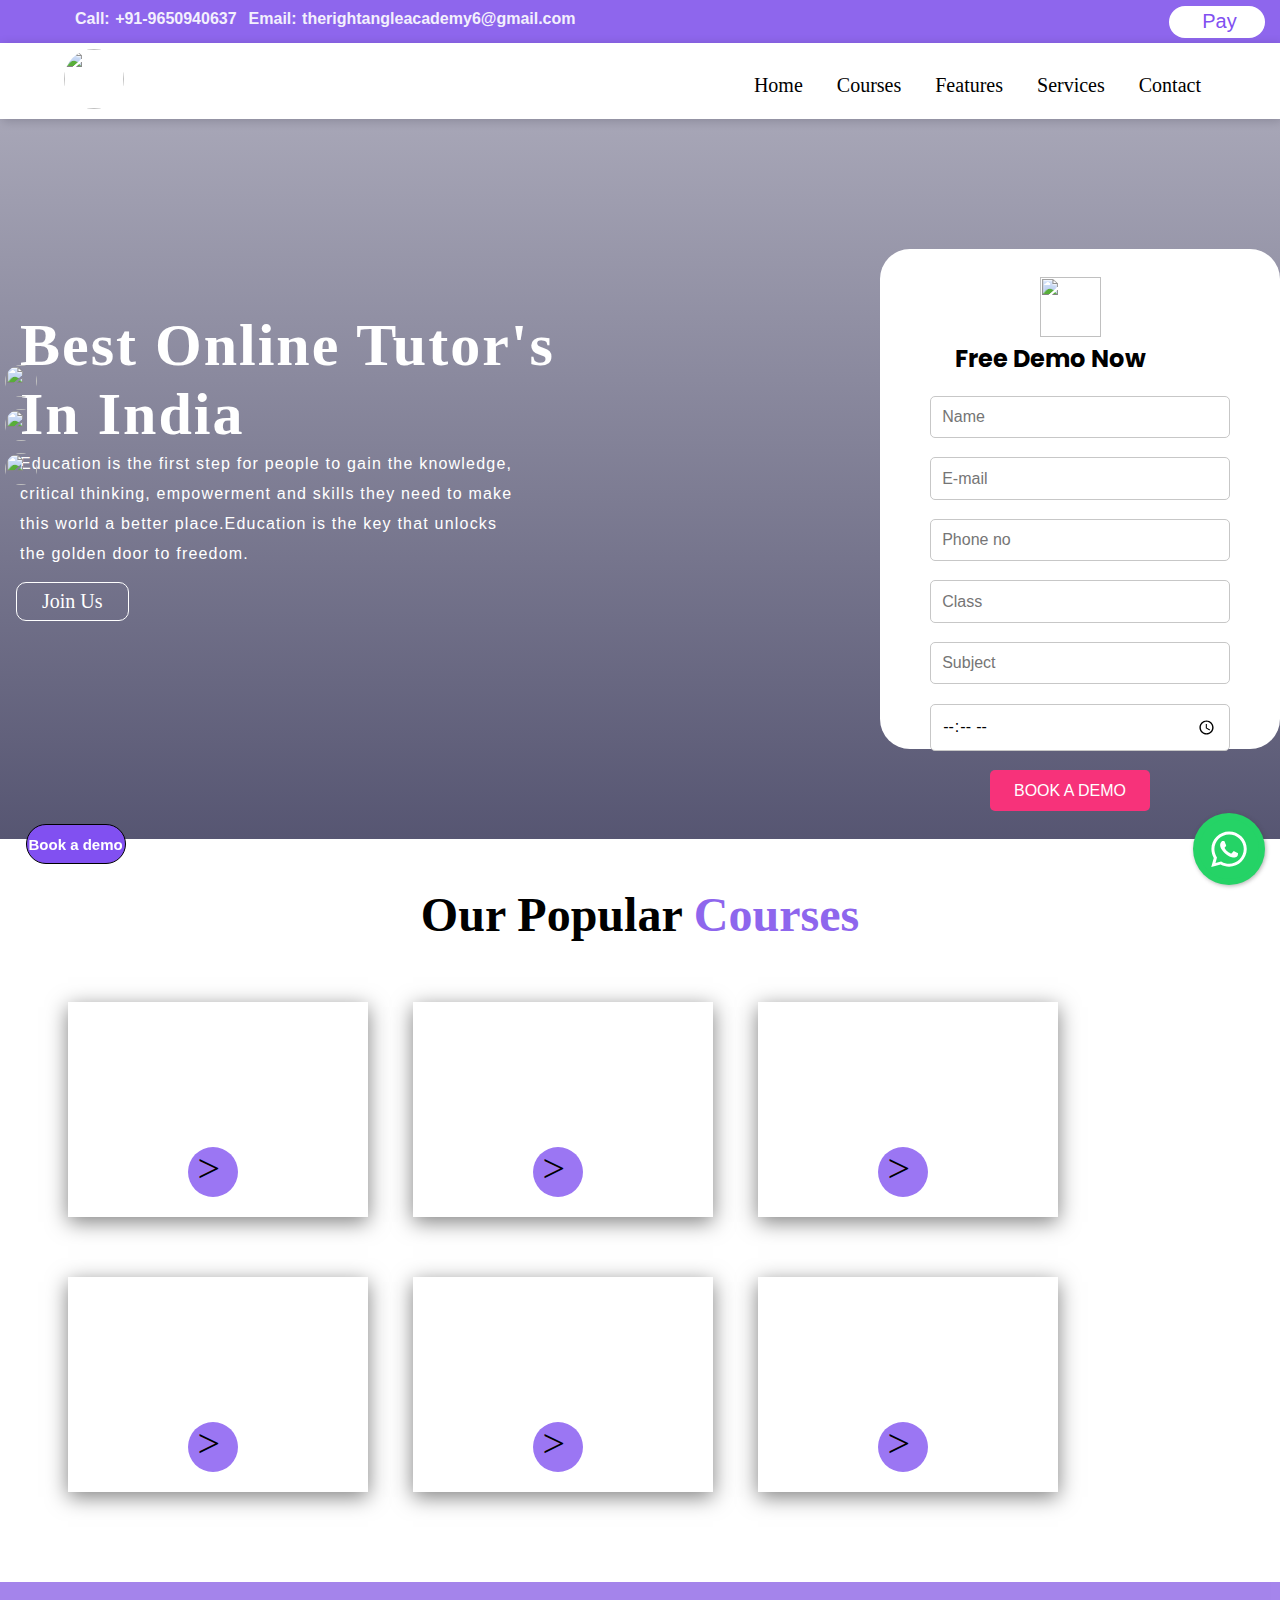
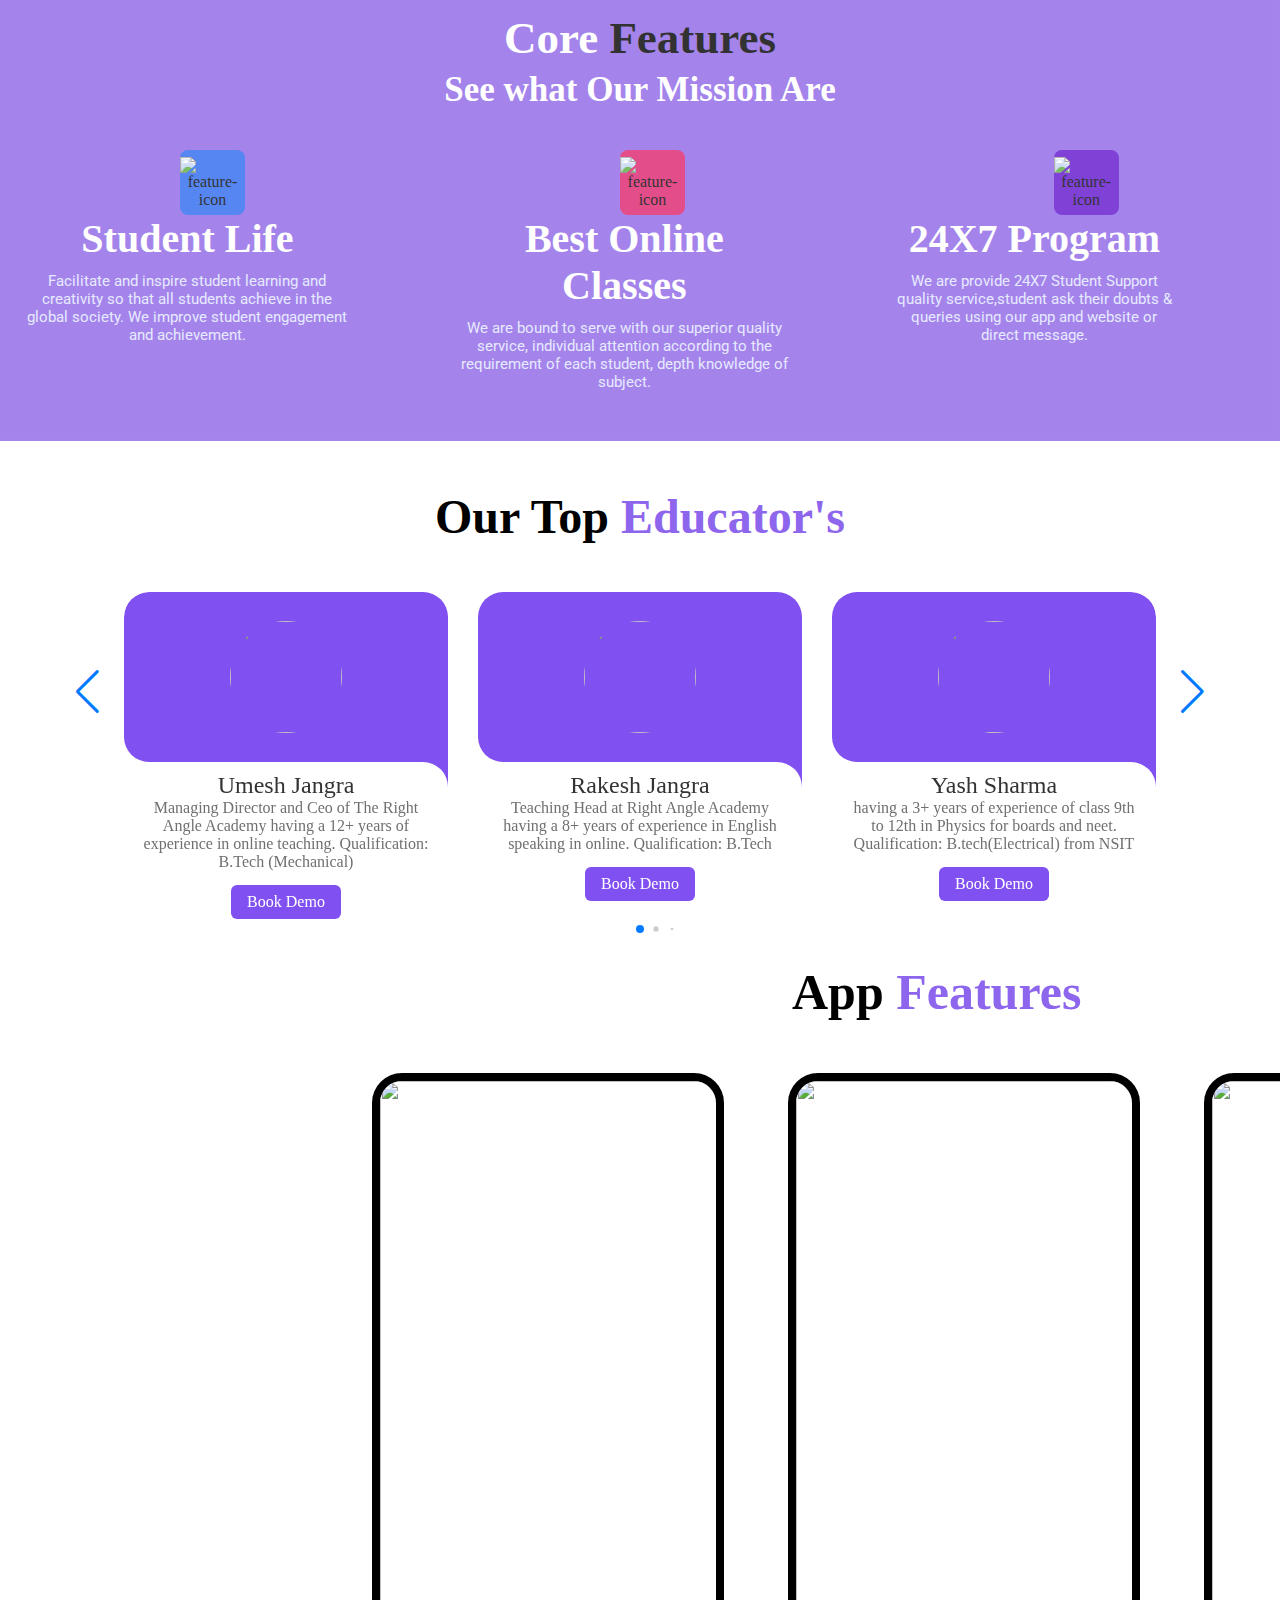
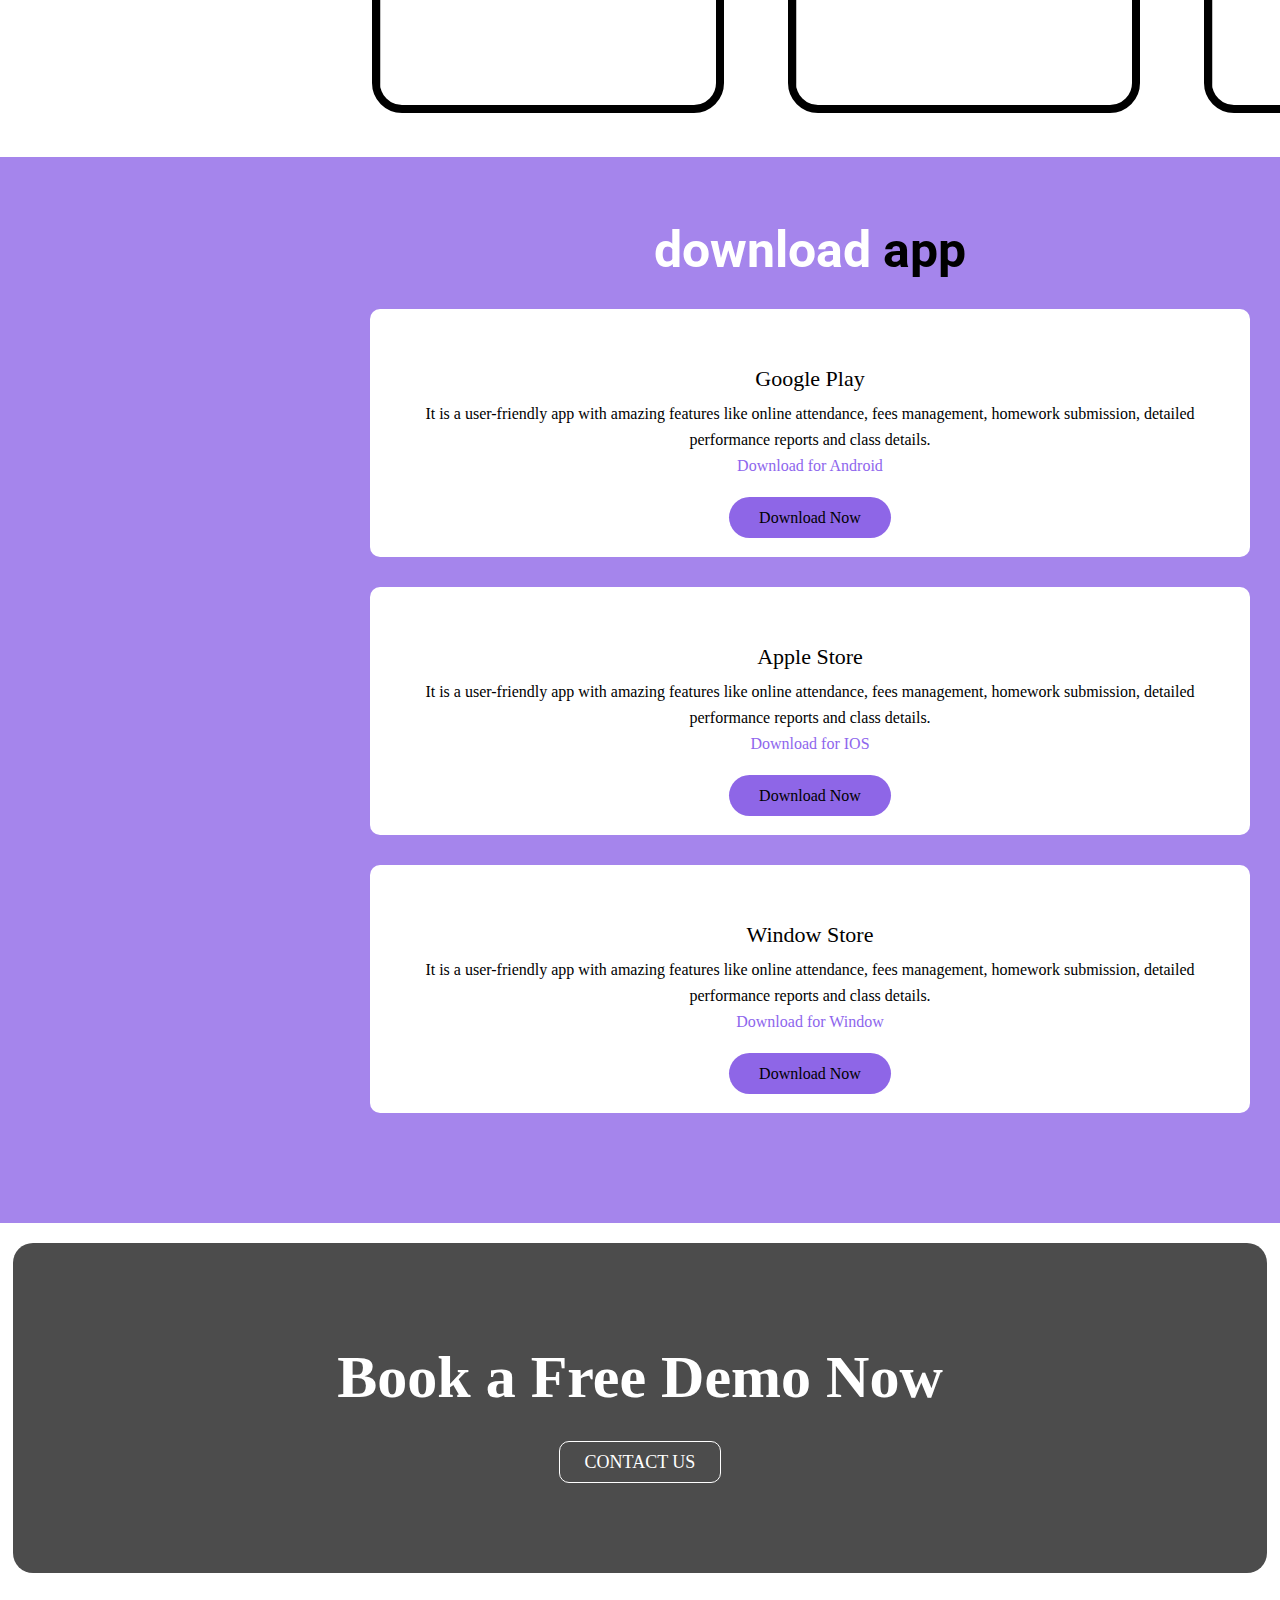
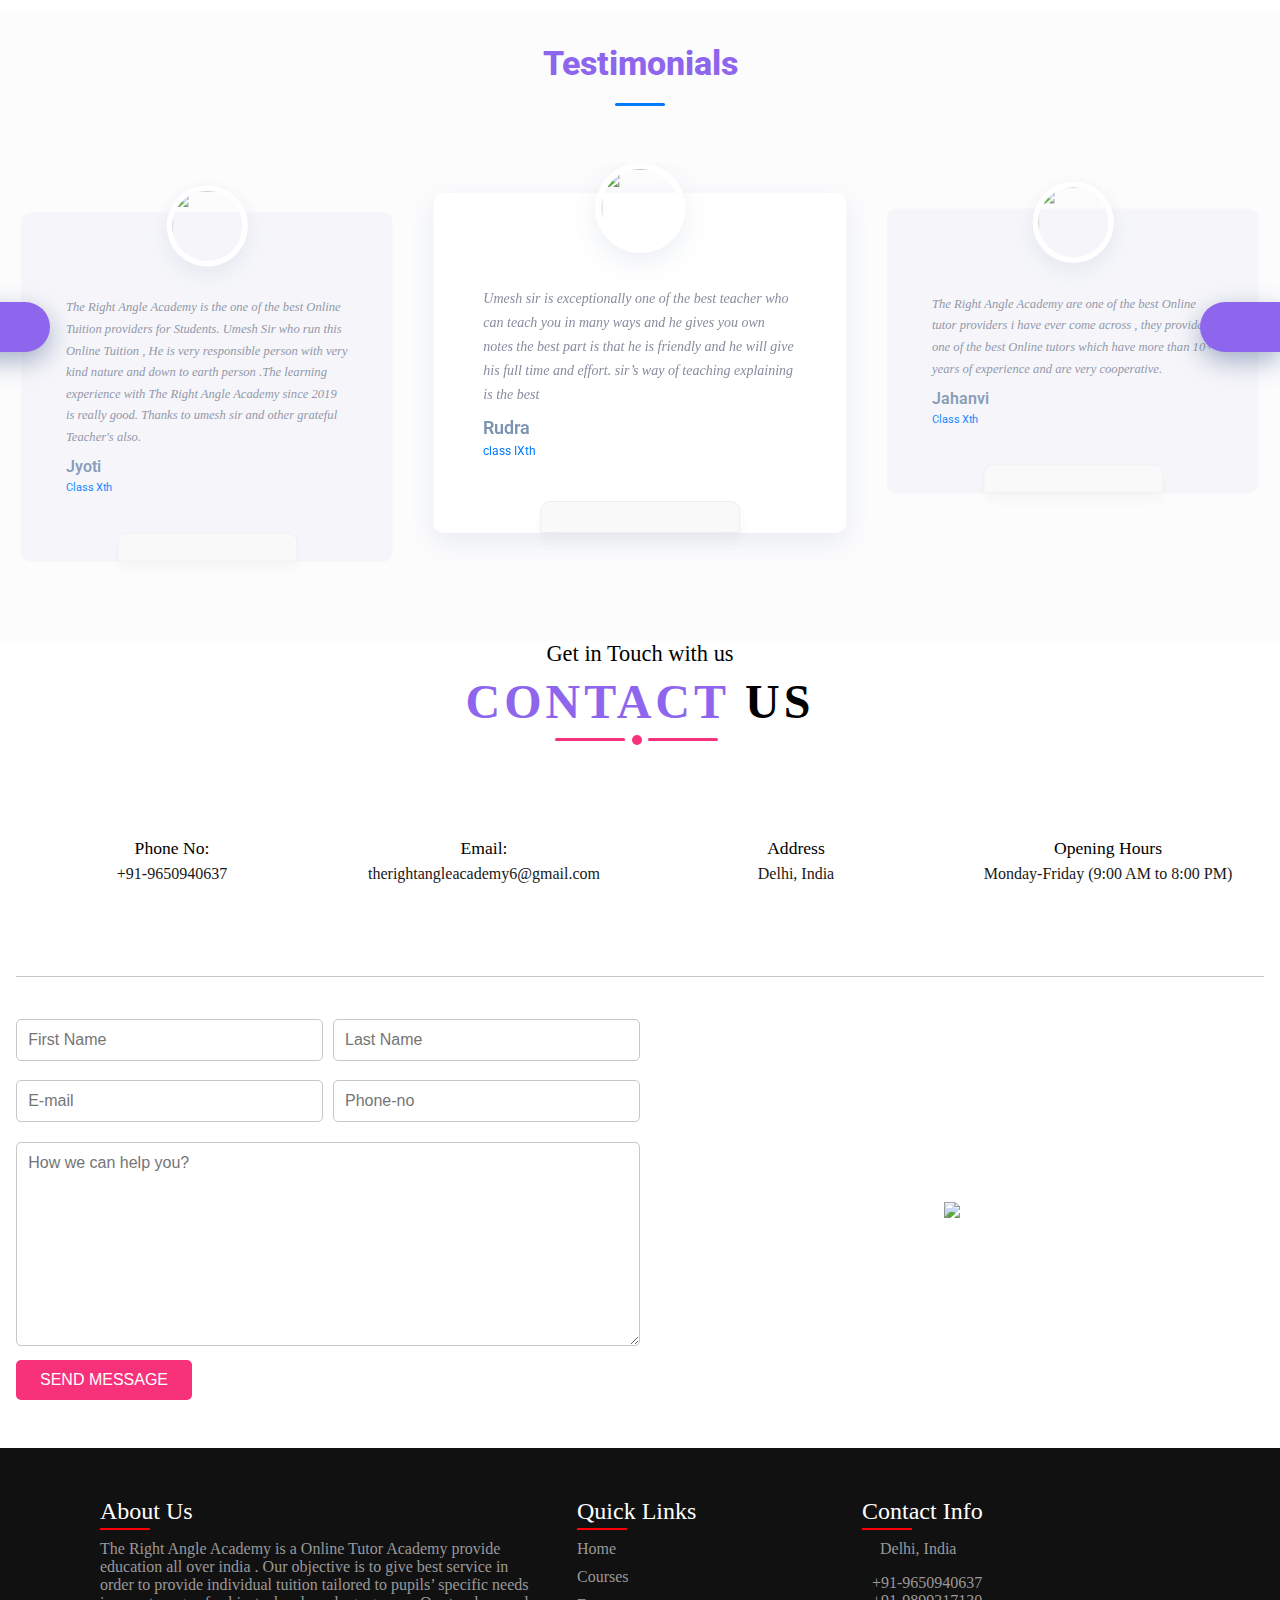
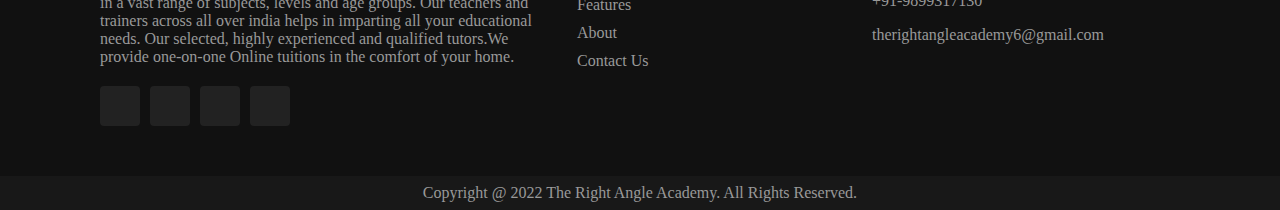
==== index.html @ 3ab94b85 "Add files via upload" ====
<!DOCTYPE html>
<html lang="en">

<head>
    <meta charset="UTF-8">
    <meta http-equiv="X-UA-Compatible" content="IE=edge">
    <meta name="viewport" content="width=device-width, initial-scale=1.0">
    <title>The Right Angle Coaching</title>
    <link rel="stylesheet" href="style.css">
    <link rel="stylesheet" href="https://cdnjs.cloudflare.com/ajax/libs/font-awesome/6.1.1/css/all.min.css"
        integrity="sha512-KfkfwYDsLkIlwQp6LFnl8zNdLGxu9YAA1QvwINks4PhcElQSvqcyVLLD9aMhXd13uQjoXtEKNosOWaZqXgel0g=="
        crossorigin="anonymous" referrerpolicy="no-referrer" />
    <!-- CSS only -->
    <link href="https://cdn.jsdelivr.net/npm/bootstrap@5.2.0-beta1/dist/css/bootstrap.min.css" rel="stylesheet"
        integrity="sha384-0evHe/X+R7YkIZDRvuzKMRqM+OrBnVFBL6DOitfPri4tjfHxaWutUpFmBp4vmVor" crossorigin="anonymous">

    <link rel="stylesheet" href="https://cdnjs.cloudflare.com/ajax/libs/Swiper/8.1.5/swiper-bundle.min.js">

    <!-- Link Swiper's CSS -->
    <link rel="stylesheet" href="swiper-bundle.min.css" />
    <link rel="stylesheet" href="floating-wpp.min.css">

    <link rel="icon" type="image/x-icon" href="/Images/logo-1.jpg">


</head>
<!-- oncontextmenu="return false;" -->

<body>

    <!-------------------- header-top starts ------------->

    <div class="header-top" id="top-header">
        <div class="inner">
            <div class="top-left">
                <div class="text">
                    Call:
                    <a href=""> +91-9650940637</a>
                </div>
                <div class="text">
                    Email:
                    <a href="">therightangleacademy6@gmail.com</a>
                </div>
            </div>
            <button class="pay-button"><a href="https://rzp.io/l/8AQJ0Sus"><i
                        class="fa-brands fa-cc-amazon-pay"></i>Pay</a></button>
        </div>
    </div>


    <!-- toggle theme -->
    <!-- <div class="toggle-theme">
        <i class="fas fa-moon"></i>
    </div> -->

    <!----------------- top-navbar ends ------------------>

    <!-- ------------------ navbar start --------------------->

    <section class="header sticky-lg-top">
        <nav id="header-navbar">
            <a href="index.html"><img src="./Images/logo-1.jpg" alt=""></a>
            <div class="nav-links" id="Navlinks">
                <i class="fa fa-times" onclick="hideMenu()"></i>
                <ul id="navbar-menu fixed-top">
                    <li><a href="#top-header">Home</a></li>
                    <li><a href="#courses">Courses</a></li>
                    <li><a href="#features">Features</a></li>
                    <li><a href="#app-screenshots">Services</a></li>
                    <li><a href="#contactus">Contact</a></li>
                </ul>
            </div>
            <i class="fa fa-bars" onclick="showMenu()"></i>
        </nav>
    </section>



    <!-- ------------------ navbar end --------------------->


    <!------------------------- home page starts -------------------- -->
    <div class="home-page">
        <div class="welcome-text">
            <div class="welcome-text-left">
                <h1>best <span>Online Tutor's</span> <br> in india</h1>
                <p class="para">Education is the first step for people to gain the knowledge, critical thinking,
                    empowerment and skills they need to make this world a better place.Education is the key that unlocks
                    the golden door to freedom.</p>
                <div class="home-btn">
                    <a class="blue" href="https://rzp.io/l/8AQJ0Sus">Join us</a>
                </div>
            </div>
            <div class="welcome-text-right">
                <form class="form" action="https://formspree.io/f/myyooeej" method="post">
                    <img src="./Images/aj.png" alt="" height="60px" width="61px">
                    <h2 style="color: black">Free Demo Now</h2>
                    <input type="text" name="name" class="form-control" placeholder="Name" required>
                    <input type="email" name="email" class="form-control" placeholder="E-mail" required>
                    <input type="text" name="phone no" class="form-control" placeholder="Phone no" required>
                    <input type="class" name="class" class="form-control" placeholder="Class" required>
                    <input type="text" name="subject" class="form-control" placeholder="Subject" required>
                    <input type="time" name="timing" class="form-control" placeholder="Preferred Timing" required>
                    <input type="submit" name="message" class="send-btn" value="Book a Demo">
                </form>
            </div>
        </div>

    </div>
    <!------------------------- home page end -------------------- -->

    <!--------------------------- Courses section ---------------->

    <div id="courses">
        <h1>Our Popular <span style="color:rgb(142, 102, 237)"> Courses</span></h1>
        <div class="container">
            <div class="courses-card">
                <div class="imgBx">
                    <img src="./Images/course1.jpg" alt="">
                </div>
                <div class="content">
                    <h4>Pre-Nursery to 8th All Subjects</h4>
                    <p>Math, Science, English, Social Studies, Hindi, Computer etc.</p>
                </div>
                <div class="container-btn">
                    <h3 id="button-1" >></h3>
                </div>
            </div>
            <div class="courses-card .col-xs">
                <div class="imgBx">
                    <img src="./Images/course2.jpg" alt="">
                </div>
                <div class="content">
                    <h4>9th to 10th All Subjects (CBSE and ICSE Board)</h4>
                    <p>Math, Science, English, Social Studies, Hindi, Computer etc.</p>
                </div>
                <div class="container-btn">
                    <h3 id="button-2">></h3>
                </div>
            </div>
            <div class="courses-card">
                <div class="imgBx">
                    <img src="./Images/course3.jpg" alt="">
                </div>
                <div class="content">
                    <h4>class 11th to 12th</h4>
                    <p>Physics, Chemistry, Maths, Biology, Accounts, Economics, Computers, Political Science, etc.</p>
                </div>
                <div class="container-btn" id="">
                    <h3 id="button-3" >></h3>
                </div>
            </div>
            <div class="courses-card">
                <div class="imgBx">
                    <img src="./Images/course4.jpg" alt="">
                </div>
                <div class="content">
                    <h4>Coding & Web-Development</h4>
                    <p>Beginner Courses ,Advance Courses For kids age group +5 For Teenagers age group 13 to 18.</p>
                </div>
                <div class="container-btn">
                    <h3 id="button-4">></h3>
                </div>
            </div>
            <div class="courses-card">
                <div class="imgBx">
                    <img src="./Images/course5.jpg" alt="">
                </div>
                <div class="content">
                    <h4>Competitive Exams</h4>
                    <p>Maths& Reasoning, Quantitative Techniques, English, Hindi, General Knowledge, etc.</p>
                </div>
                <div class="container-btn">
                    <h3 id="button-5">></h3>
                </div>
            </div>
            <div class="courses-card">
                <div class="imgBx">
                    <img src="./Images/course6.jpg" alt="">
                </div>
                <div class="content">
                    <h4>B.S.C., B.Tech & Medical</h4>
                    <p>Physics, Chemistry,(Organic/Inorganic), Maths, Biology, Electronics, etc.</p>
                </div>
                <div class="container-btn">
                    <h3 id="button-6">></h3>
                </div>
            </div>
        </div>
    </div>
    <!--------------------------- Courses end ---------------->

    <!-- =========================================
        our Feature section start
        ======================================= -->
    <section class="features" id="features">
        <div class="features-left">
            <p class="section-subtitle">
                Core <span style="color:black">Features</span>
            </p>
            <h2 class="section-title">See what Our Mission Are</h2>
            <ul>
                <li class="features-item">
                    <div class="item-icon-box blue">
                        <img src="./Images/feature-icon-1.png" alt="feature-icon">
                    </div>
                    <div class="wrapper">
                        <h3 class="item-title">Student Life</h3>
                        <p class="item-text">
                            Facilitate and inspire student learning and creativity so that all students achieve in the
                            global society. We improve student engagement and achievement.
                        </p>
                    </div>
                </li>
                <li class="features-item">
                    <div class="item-icon-box pink">
                        <img src="./Images/feature-icon-2.png" alt="feature-icon">
                    </div>
                    <div class="wrapper">
                        <h3 class="item-title">Best Online Classes</h3>
                        <p class="item-text">
                            We are bound to serve with our superior quality service, individual attention according to
                            the requirement of each student, depth knowledge of subject.
                        </p>
                    </div>
                </li>
                <li class="features-item">
                    <div class="item-icon-box purple">
                        <img src="./Images/feature-icon-3.png" alt="feature-icon">
                    </div>
                    <div class="wrapper">
                        <h3 class="item-title">24X7 Program</h3>
                        <p class="item-text">
                            We are provide 24X7 Student Support quality service,student ask their doubts & queries using
                            our app and website or direct message.
                        </p>
                    </div>
                </li>
            </ul>
        </div>


    </section>


    <!-- =========================================
        our Feature section end
        ======================================= -->

    <!------------------------------ teachers section starts  ----------------------->
    <div class="slide-container swiper">
        <h1 class="teacher-heading">Our Top <span style="color:rgb(142, 102, 237)">Educator's</span> </h1>
        <div class="slider-content">
            <div class="card-wrapper swiper-wrapper">
                <div class="card swiper-slide">
                    <div class="image-content">
                        <span class="overlay"></span>

                        <div class="card-image">
                            <img src="./Images/umeshsir.jpg" alt="" class="card-img">
                        </div>
                    </div>
                    <div class="card-content">
                        <h2 class="name">Umesh Jangra</h2>
                        <p class="description">Managing Director and Ceo of The Right Angle Academy having a 12+ years
                            of experience in online teaching. Qualification: B.Tech (Mechanical)</p>
                        <a class="button" href="./contactform/mail.html">Book Demo</a>
                    </div>
                </div>

                <div class="card swiper-slide">
                    <div class="image-content">
                        <span class="overlay"></span>

                        <div class="card-image">
                            <img src="./Images/rajesh.jpg" alt="" class="card-img">
                        </div>
                    </div>
                    <div class="card-content">
                        <h2 class="name">Rakesh Jangra</h2>
                        <p class="description">Teaching Head at Right Angle Academy having a 8+ years of experience in
                            English speaking in online. Qualification: B.Tech</p>

                        <a class="button" href="./contactform/mail.html">Book Demo</a>
                    </div>
                </div>
                <div class="card swiper-slide">
                    <div class="image-content">
                        <span class="overlay"></span>

                        <div class="card-image">
                            <img src="./Images/pp.jpg" alt="" class="card-img">
                        </div>
                    </div>
                    <div class="card-content">
                        <h2 class="name">Yash Sharma</h2>
                        <p class="description">having a 3+ years of experience of class 9th to 12th in Physics for
                            boards and neet. <br> Qualification: B.tech(Electrical) from NSIT</p>

                        <a class="button" href="./contactform/mail.html">Book Demo</a>
                    </div>
                </div>
                <div class="card swiper-slide">
                    <div class="image-content">
                        <span class="overlay"></span>

                        <div class="card-image">
                            <img src="./Images/Neha.jpg" alt="" class="card-img">
                        </div>
                    </div>
                    <div class="card-content">
                        <h2 class="name">Neha Mam</h2>
                        <p class="description">having a 5+ years of experience of Computer science,science & physics of
                            class 9th to 12th.Qualification:</p>

                        <a class="button" href="./contactform/mail.html">Book Demo</a>
                    </div>
                </div>
                <div class="card swiper-slide">
                    <div class="image-content">
                        <span class="overlay"></span>

                        <div class="card-image">
                            <img src="./Images/ekta.jpg" alt="" class="card-img">
                        </div>
                    </div>
                    <div class="card-content">
                        <h2 class="name">Ekta Mam</h2>
                        <p class="description">having a 7+ years of experience of English,legal studies & science for
                            all classes.
                            <br> Qualification:
                        </p>

                        <a class="button" href="./contactform/mail.html">Book Demo</a>
                    </div>
                </div>
                <div class="card swiper-slide">
                    <div class="image-content">
                        <span class="overlay"></span>

                        <div class="card-image">
                            <img src="./Images/chemistryexpert.jpg" alt="" class="card-img">
                        </div>
                    </div>
                    <div class="card-content">
                        <h2 class="name">Tarik Sir</h2>
                        <p class="description">Chemistry Department Head having a 11+ experience in chemistry(neet) for
                            class 9th to 12th . Qualification : M.Sc Chemistry</p>

                        <a class="button" href="./contactform/mail.html">Book Demo</a>
                    </div>
                </div>
                <div class="card swiper-slide">
                    <div class="image-content">
                        <span class="overlay"></span>

                        <div class="card-image">
                            <img src="./Images/lokesh1.jpg" alt="" class="card-img">
                        </div>
                    </div>
                    <div class="card-content">
                        <h2 class="name">Lokesh Panwar</h2>
                        <p class="description">Having a 2+ years of experience of class 9th to 12th
                            chemistry.Qualification: B.tech(Electrical)</p>

                        <a class="button" href="./contactform/mail.html">Book Demo</a>
                    </div>
                </div>
            </div>
            <div class="swiper-button-next swiper-navBtn"></div>
            <div class="swiper-button-prev swiper-navBtn"></div>
            <div class="swiper-pagination"></div>

        </div>
    </div>




    <!------------------------------ sticky social icons ----------------------->
    <!--Side Buttons Start-->
    <div class="sticky-left-container">
        <ul class="sticky-left">
            <li>
                <a href="tel:9650940637">
                    <img width="32" height="32" title="" alt=""
                        src="https://drive.google.com/uc?id=1yz1jMRdqLQWBx10eFLSWTMGWmKrL9sM6" />
                    <p style="color: #fff;">+91-9650940637</p>
                </a>
            </li>
            <li>
                <a href="https://wa.me/message/26PIB3SUZGLAE1">
                    <img width="32" height="32" title="" alt=""
                        src="https://drive.google.com/uc?id=1ha6UAQlGBFXnExIXUMgs2l1QwUNgE09K" />
                    <p style="color: #fff;">Whatsapp</p>
                </a>
            </li>
            <li>
                <a href="mailto: therightangleacademy6@gmail.com">
                    <img width="32" height="32" title="" alt=""
                        src="https://drive.google.com/uc?id=1Jthmdc-CZpBoymeHEW06x9OTj8_lW7gM" />
                    <p style="color: #fff;">Email</p>
                </a>
            </li>
        </ul>
    </div>
    <!-----------------------------sticky Buttons End --------------------->

    <!-- --------------------- screenshots section start --------- -->
    <div class="app-screenshots section-padding" id="app-screenshots">
        <div class="container">
            <div class="row">
                <div class="col-lg-8">
                    <div class="section-title">
                        <h2>app <span>features</span></h2>
                    </div>
                </div>
            </div>
            <div class="row">
                <div class="owl-carousel screenshots-carousel">
                    <div class="screenshots-item">
                        <img src="./Images/screen1.jpg" alt="">
                    </div>
                    <div class="screenshots-item">
                        <img src="./Images/screen2.jpg" alt="">
                    </div>
                    <div class="screenshots-item">
                        <img src="./Images/screen3.jpg" alt="">
                    </div>
                </div>
            </div>
        </div>
    </div>


    <!------------------ download section start ---------------->
    <section class="app-download section-padding">
        <div class="container">
            <div class="row justify-content-center">
                <div class="col-lg-9">
                    <div class="section-title">
                        <h2>download <span>app</span></h2>
                    </div>
                </div>
            </div>
            <div class="row">
                <div class="col-lg-4 col-md-6">
                    <div class="app-download-item">
                        <i class="fa-brands fa-google-play"></i>
                        <h3>Google Play</h3>
                        <p> It is a user-friendly app with amazing
                            features like online attendance, fees management, homework submission, detailed performance
                            reports and
                            class details. <br>
                            <span style="color: rgb(142, 102, 237);">Download for Android </span>
                        </p>
                        <a href="https://play.google.com/store/apps/details?id=co.bolton.lrikf"
                            class="btn-btn-2">download now</a>
                    </div>
                </div>
                <div class="col-lg-4 col-md-6">
                    <div class="app-download-item">
                        <i class="fa-brands fa-apple"></i>
                        <h3>apple store</h3>
                        <p>It is a user-friendly app with amazing
                            features like online attendance, fees management, homework submission, detailed performance
                            reports and
                            class details. <br>
                            <span style="color: rgb(142, 102, 237)">Download for IOS </span>
                        </p>
                        <a href="#" class="btn-btn-2">download now</a>
                    </div>
                </div>
                <div class="col-lg-4 col-md-6">
                    <div class="app-download-item">
                        <i class="fa-brands fa-windows"></i>
                        <h3>Window store</h3>
                        <p>It is a user-friendly app with amazing
                            features like online attendance, fees management, homework submission, detailed performance
                            reports and
                            class details. <br>
                            <span style="color: rgb(142, 102, 237)">Download for Window </span>
                        </p>
                        <a href="#" class="btn-btn-2">download now</a>
                    </div>
                </div>
            </div>
        </div>
    </section>

    <!----------------------- contact section start--------------------->
    <section class="cta">
        <h1>Book a Free Demo Now</h1>
        <a href="./contactform/mail.html" class="hero-btn">CONTACT US</a>
    </section>
    <!-------------------------- contact section ends-------------- -->
    <!-------------------------- testimonials section start-------------- -->
    <section class="testimonials-section" id="testimonials">
        <div class="container">
            <div class="section-title">
                <h2>Testimonials</h2>
                <span class="section-separator"></span>
            </div>
        </div>
        <div class="testimonials-carousel-wrap">
            <div class="listing-carousel-button listing-carousel-button-next"><i class="fa fa-caret-right"
                    style="color: #fff"></i></div>
            <div class="listing-carousel-button listing-carousel-button-prev"><i class="fa fa-caret-left"
                    style="color: #fff"></i></div>
            <div class="testimonials-carousel">
                <div class="swiper-container swiper mySwipper">
                    <div class="swiper-wrapper">
                        <div class="swiper-slide">
                            <div class="testi-item">
                                <div class="testi-avatar"><img src="./Images/student1.jpg"></div>
                                <div class="testimonials-text-before"><i class="fa fa-quote-right"></i></div>
                                <div class="testimonials-text">
                                    <div class="listing-rating">
                                        <i class="fa fa-star"></i>
                                        <i class="fa fa-star"></i>
                                        <i class="fa fa-star"></i>
                                        <i class="fa fa-star"></i>
                                        <i class="fa fa-star"></i>
                                    </div>
                                    <p>Umesh sir is exceptionally one of the best teacher who can teach you in many ways
                                        and he gives you own notes the best part is that he is friendly and he will give
                                        his full time and effort. sir’s way of teaching explaining is the best</p>
                                    <a href="#" class="text-link"></a>
                                    <div class="testimonials-avatar">
                                        <h3>Rudra</h3>
                                        <h4>class IXth</h4>
                                    </div>
                                </div>
                                <div class="testimonials-text-after"><i class="fa fa-quote-left"></i></div>
                            </div>
                        </div>

                        <!--second--->
                        <div class="swiper-slide">
                            <div class="testi-item">
                                <div class="testi-avatar"><img src="./Images/student2.jpg"></div>
                                <div class="testimonials-text-before"><i class="fa fa-quote-right"></i></div>
                                <div class="testimonials-text">
                                    <div class="listing-rating">
                                        <i class="fa fa-star"></i>
                                        <i class="fa fa-star"></i>
                                        <i class="fa fa-star"></i>
                                        <i class="fa fa-star"></i>
                                        <i class="fas fa-star-half-stroke"></i>
                                    </div>
                                    <p>The Right Angle Academy are one of the best Online tutor providers i have ever
                                        come across , they provide one of the best Online tutors which have more than
                                        10+ years of experience and are very cooperative.</p>
                                    <a href="#" class="text-link"></a>
                                    <div class="testimonials-avatar">
                                        <h3>Jahanvi</h3>
                                        <h4>Class Xth</h4>
                                    </div>
                                </div>
                                <div class="testimonials-text-after"><i class="fa fa-quote-left"></i></div>
                            </div>
                        </div>
                        <!-- third-->

                        <div class="swiper-slide">
                            <div class="testi-item">
                                <div class="testi-avatar"><img src="./Images/student3.jpeg"></div>
                                <div class="testimonials-text-before"><i class="fa fa-quote-right"></i></div>
                                <div class="testimonials-text">
                                    <div class="listing-rating">
                                        <i class="fa fa-star"></i>
                                        <i class="fa fa-star"></i>
                                        <i class="fa fa-star"></i>
                                        <i class="fa fa-star"></i>
                                        <i class="fa fa-star"></i>
                                    </div>
                                    <p>The experience with the maths educator Umesh sir is amazing .They teach very well
                                        and clear all the concepts of maths deeply and make a maths very interesting to
                                        understand.They help me also clearing all my doubts any time.</p>
                                    <a href="#" class="text-link"></a>
                                    <div class="testimonials-avatar">
                                        <h3>Manan</h3>
                                        <h4>Class XIIth</h4>
                                    </div>
                                </div>
                                <div class="testimonials-text-after"><i class="fa fa-quote-left"></i></div>
                            </div>
                        </div>

                        <!--fourth-->
                        <div class="swiper-slide">
                            <div class="testi-item">
                                <div class="testi-avatar"><img src="./Images/student4.jpeg"></div>
                                <div class="testimonials-text-before"><i class="fa fa-quote-right"></i></div>
                                <div class="testimonials-text">
                                    <div class="listing-rating">
                                        <i class="fa fa-star"></i>
                                        <i class="fa fa-star"></i>
                                        <i class="fa fa-star"></i>
                                        <i class="fa fa-star"></i>
                                        <i class="fas fa-star-full-stroke"></i>
                                    </div>
                                    <p>The Right Angle Academy is the one of the best Online Tuition providers for
                                        Students. Umesh Sir who run this Online Tuition , He is very responsible person
                                        with very kind nature and down to earth person .The learning experience with The
                                        Right Angle Academy since 2019 is really good. Thanks to umesh sir and other
                                        grateful Teacher's also.</p>
                                    <a href="#" class="text-link"></a>
                                    <div class="testimonials-avatar">
                                        <h3>Jyoti</h3>
                                        <h4>Class Xth</h4>
                                    </div>
                                </div>
                                <div class="testimonials-text-after"><i class="fa fa-quote-left"></i></div>
                            </div>
                        </div>
                        <!--testi end -->

                    </div>
                </div>
            </div>

            <!-- <div class="tc-pagination"></div> -->
        </div>
    </section>



    <script src="https://cdnjs.cloudflare.com/ajax/libs/jquery/3.5.1/jquery.min.js"></script>
    <script src="https://cdnjs.cloudflare.com/ajax/libs/Swiper/6.4.8/swiper-bundle.min.js"></script>

    <!-------------------------- testimonials section end-------------- -->
    <!-------------------------- Contact section start---------------->
    <section class="contact-section">
        <div class="contact-bg">
            <h3>Get in Touch with us</h3>
            <h2>Contact <span style="color: black">Us</span> </h2>
            <div class="line">
                <div></div>
                <div></div>
                <div></div>
                <div></div>
            </div>
        </div>
        <div class="contact-body">
            <div class="contact-info">
                <div>
                    <span><i class="fas fa-mobile-alt"></i></span>
                    <span>Phone No:</span>
                    <span class="text">+91-9650940637</span>
                </div>
                <div>
                    <span><i class="fas fa-envelope-open"></i></span>
                    <span>Email:</span>
                    <span class="text">therightangleacademy6@gmail.com</span>
                </div>
                <div>
                    <span><i class="fas fa-map-marker-alt"></i></span>
                    <span>Address</span>
                    <span class="text">Delhi, India</span>
                </div>
                <div>
                    <span><i class="fas fa-clock"></i></span>
                    <span>Opening Hours</span>
                    <span class="text">Monday-Friday (9:00 AM to 8:00 PM)</span>
                </div>
            </div>

            <div class="contact-form" id="contactus">
                <form action="https://formspree.io/f/myyooeej" method="post">
                    <div>
                        <input type="text" name="first name" class="form-control" placeholder="First Name" required>
                        <input type="text" name="last name" class="form-control" placeholder="Last Name" required>
                    </div>
                    <div>
                        <input type="email" name="email" class="form-control" placeholder="E-mail" required>
                        <input type="text" name="phone no" class="form-control" placeholder="Phone-no" required>
                    </div>
                    <textarea cols="30" rows="10" class="form-control" placeholder="How we can help you?"
                        required></textarea>
                    <input type="submit" name="message" class="send-btn" value="send message">
                </form>
                <div class="contact-img">
                    <img src="./Images/contactbg.jpg">
                </div>
            </div>
        </div>
    </section>
    <!-------------------------- Contact section end-------------- -->
    <!-------------------------- Popup menu section start-------------- -->
    <div class="pop-menu">
        <div class="container">
            <div class="popup-img">
                <button class="demo-btn" id="button">Book a demo</button>
            </div>
        </div>
    </div>



    <div class="bg-modal">
        <div class="modal-content">
            <div class="closet">+</div>
            <form action="https://formspree.io/f/myyooeej" method="post">
                <div class="modal-data">
                    <img src="./Images/aj.png" alt="">
                    <input type="text" name="name" class="form-control" placeholder="Name" required>
                    <input type="email" name="email" class="form-control" placeholder="E-mail" required>
                    <input type="text" name="phone no" class="form-control" placeholder="Phone-no" required>
                    <input type="class" name="class" class="form-control" placeholder="Class" required>
                    <input type="text" name="subject" class="form-control" placeholder="Subject" required>
                    <input type="time" name="timing" class="form-control" placeholder="Preferred Timming" required>

                </div>

                <input type="submit" name="message" class="send-btn" value="Book a Demo">
            </form>

        </div>
    </div>
    <!-------------------------- Popup menu section end-------------- -->






    <!-- -------------------------------- footer section start -------------------------- -->
    <div class="section-footer">
        <footer>
            <div class="container">
                <div class="sec aboutus">
                    <h2>About Us</h2>
                    <p>The Right Angle Academy is a Online Tutor Academy provide education all over india . Our
                        objective is to give best service
                        in order to provide individual tuition tailored to pupils’ specific needs in a vast range of
                        subjects, levels and age groups. Our teachers and trainers across all over india helps in
                        imparting all
                        your educational needs. Our selected, highly experienced and qualified tutors.We provide
                        one-on-one Online tuitions in the comfort of your home.</p>
                    <ul class="sci">
                        <li><a href="https://www.facebook.com/profile.php?id=100082059874525"><i
                                    class="fa-brands fa-facebook" aria-hidden="true"></i></a></li>
                        <li><a
                                href="https://twitter.com/TheRightAngleA1/status/1533413208370753536?t=-MzwmViUI5FjHsbdJrtQ4g&s=08"><i
                                    class="fa-brands fa-twitter" aria-hidden="true"></i></a></li>
                        <li><a href="https://www.instagram.com/invites/contact/?i=d9mmnywucgb8&utm_content=og9w6s8"><i
                                    class="fa-brands fa-instagram" aria-hidden="true"></i></a></li>
                        <li><a href="https://t.me/therightangleacademy"><i class="fa-brands fa-telegram"
                                    aria-hidden="true"></i></a></li>
                    </ul>
                </div>
                <div class="quick_links">
                    <h2>Quick Links</h2>
                    <ul>
                        <li><a href="#top-header">Home</a></li>
                        <li><a href="#courses">Courses</a></li>
                        <li><a href="#features">Features</a></li>
                        <li><a href="#testimonials">About</a></li>
                        <li><a href="./contactform/mail.html">Contact Us</a></li>
                    </ul>
                </div>
                <div class="contact">
                    <h2>Contact Info</h2>
                    <ul class="info">
                        <li>
                            <span><i class="fa-solid fa-location-dot"></i></span>
                            <span> &nbsp Delhi, India</span>
                        </li>
                        <li>
                            <span><i class="fa-solid fa-phone"></i></span>
                            <p><a href="tel:9650940637">+91-9650940637</a><br>
                                <a href="tel:9899317130">+91-9899317130</a>
                            </p>
                        </li>
                        <li>
                            <span><i class="fa-solid fa-envelope"></i></span>
                            <p><a href="mailto:therightangleacademy6@gmail.com">therightangleacademy6@gmail.com</a></p>
                        </li>
                    </ul>
                </div>
            </div>
        </footer>
        <div class="copyrighttext">
            <p>Copyright @ 2022 The Right Angle Academy. All Rights Reserved.</p>
        </div>
    </div>
    <div id="myDiv"></div>
    <!-- -------------------------------- footer section end -------------------------- -->




    <!-- Swiper JS -->
    <script src="./swiper-bundle.min.js"></script>

    <!-- Initialize Swiper -->
    <script>
        var swiper = new Swiper(".mySwiper", {
            slidesPerView: 3,
            spaceBetween: 30,
            slidesPerGroup: 3,
            loop: true,
            loopFillGroupWithBlank: true,
            pagination: {
                el: ".swiper-pagination",
                clickable: true,
            },
            navigation: {
                nextEl: ".swiper-button-next",
                prevEl: ".swiper-button-prev",
            },
        });


    </script>

    <script type="text/javascript">
        $(function () {
            $('#myDiv').floatingWhatsApp({
                phone: '+91-9650940637',
                showPopup: "True",
                popupMessage: "Hey! How can Help you?",
                headerTitle: "whatsapp chat",
                message: "Book a free demo!",
                position: "right"
            });
        });
    </script>
    <script src="head.js"></script>
    <script src="https://unpkg.com/ionicons@4.5.10-0/dist/ionicons.js"></script>
    <!-- JavaScript Bundle with Popper -->
    <script src="https://cdn.jsdelivr.net/npm/bootstrap@5.2.0-beta1/dist/js/bootstrap.bundle.min.js"
        integrity="sha384-pprn3073KE6tl6bjs2QrFaJGz5/SUsLqktiwsUTF55Jfv3qYSDhgCecCxMW52nD2"
        crossorigin="anonymous"></script>

</body>
<script type="text/javascript" src="jquery-3.3.1.min.js"></script>
<script type="text/javascript" src="floating-wpp.min.js"></script>
<script src="https://unpkg.com/swiper@8/swiper-bundle.min.js"></script>

</html>
---- style.css ----
@import url("https://fonts.googleapis.com/css2?family=Poppins:wght@300;400;500;600&display=swap");
@import url("https://fonts.googleapis.com/css2?family=Roboto&family=Ubuntu:wght@300;400&display=swap");

:root {
  --heading: rgb(0, 10, 45);
  --para: #777;
  --para-tint: #e4e4e4;
  --bg: rgb(249, 249, 255);
  --gradient: linear-gradient(
    0deg,
    rgb(132, 144, 255) 0%,
    rgb(98, 189, 252) 100%
  );
  --gradientSupport: -webkit-linear-gradient(
    0deg,
    rgb(132, 144, 255) 0%,
    rgb(98, 189, 252) 100%
  );

  --shadow: 0px 0px 20px 0px rgb(132, 144, 155 / 20%);
}

* {
  margin: 0;
  padding: 0;
  box-sizing: border-box;
}


html{
  overflow-x: hidden;
}

body.dark {
  background-color: #181818;
  --black-100: #f7f7f7;
  --main-to-dark-color: var;
}

.header-top {
  color: #fff;
  background: rgb(142, 102, 237);
  /* padding: 10px 0px; */
}

.top-left {
  /* padding: 10px 0px; */
  display: flex;
  padding-left: 7vh;
}
.top-left .text {
  padding: 10px 0px;
  margin-left: 12px;
  font-weight: 600;
  font-family: "Barlow", sans-serif;
}

.top-left .text a {
  color: white;
  text-decoration: none;
  font-size: 1rem;
  margin-left: 1px;
  font-weight: 600;
  font-family: "Barlow", sans-serif;
}

.top-right {
  float: right;
}

.top-right h3 {
  font-size: 1px;
  font-family: "Ubuntu", sans-serif;
}

.top-right i {
  color: #25d366;
}

.top-right .container {
  display: flex;
  flex-direction: row;
  background-color: #fff;
  font-size: 24px;
  border-radius: 30px;
  width: 90px;
  height: 33px;
  margin-right: 40px;
  -webkit-border-radius: 30px;
  -moz-border-radius: 30px;
  -ms-border-radius: 30px;
  -o-border-radius: 30px;
  margin-top: 8px;
  border: 1px solid black;
}

.pay-button{
  border: none;
  width: 6rem;
  height: 2rem;
  margin: 5.6px 15px;
  background-color: white;
  border-radius: 1rem;
  -webkit-border-radius: 1rem;
  -moz-border-radius: 1rem;
  -ms-border-radius: 1rem;
  -o-border-radius: 1rem;
}

.pay-button a{
  text-decoration: none;
  color: rgb(129, 80, 241);
  font-size: 20px;
  font-weight: 500;
}

.pay-button i{
  color: green;
  padding-right: 5px;
  font-size: 20px;
}


.top-right h5 {
  color: black;
  margin-top: 4px;
  margin-left: -5px;
  font-family: "Poppins", sans-serif;
  font-weight: 400;
  font-size: 20px;
}
.inner {
  display: flex;
  justify-content: space-between;
}
.help-icon img {
  height: 32px;
  width: 70px;
  background-color: #e4e4e4;
  border: 1px solid black;
  border-radius: 10px;
  -webkit-border-radius: 10px;
  -moz-border-radius: 10px;
  -ms-border-radius: 10px;
  -o-border-radius: 10px;
}

@media (max-width: 748px) {
  .top-left{
    padding-left: 2vh;
  }
  .top-left .text , a{
    font-size: 0.6rem;
  }
  .top-left .text a{
    font-size: 0.6rem;
  }
}
/* =========================
         navbar start
 ======================== */
nav {
  display: flex;
  background-color: white;
  padding: 6px 5%;
  justify-content: space-between;
  align-items: center;
  box-shadow: 2px 2px 10px rgba(0, 0, 0, 0.19);
}

nav img {
  height: 60px;
  width: 60px;
  border-radius: 50%;
  
}

.nav-links{
  flex: 1;
  text-align: right;
}
.nav-links ul {
  padding-left: 0;
}
.nav-links ul li {
  margin-top: 10px;
  list-style: none;
  display: inline-block;
  padding: 3px 15px;
  position: relative;
}

.nav-links ul li a {
  color: black;
  text-decoration: none;
  font-size: 20px;
}

.nav-links ul li::after {
  content: "";
  width: 0%;
  height: 2px;
  background: #f44336;
  display: block;
  margin: auto;
}

.nav-links ul li:hover::after {
  width: 100%;
}

/* toggle theme dark and light

.toggle-theme {
  margin-top: 7px;
  position: fixed;
  left: 4px;
  top: calc(58%);
  height: 33px;
  width: 33px;
  background-color: rgb(29, 22, 22);
  z-index: 1200;
  color: #ffffff;
  font-size: 16px;
  cursor: pointer;
  border-radius: 50%;
  -webkit-border-radius: 50%;
  -moz-border-radius: 50%;
  -ms-border-radius: 50%;
  -o-border-radius: 50%;
  text-align: center;
  padding-top: 5px;
  box-shadow: rgba(0, 0, 0, 0.2);
} */

.header .logo {
  height: 3rem;
  cursor: pointer;
}

.navbar {
  overflow: hidden;
}

.navbar .icon {
  display: none;
}

.navbar-lists li {
  list-style: none;
  margin-top: 20px;
}
.navbar-lists ul {
  display: block;
}

.navbar-lists {
  display: flex;
  gap: 3rem;
}

.navbar-link:link,
.navbar-link:visited {
  display: inline-block;
  text-decoration: none;
  font-weight: 500;
  text-decoration: none;
  text-transform: uppercase;
  font-size: 1.8ren;
  color: black;
  transition: color 0.4s linear;
  font-family: "Poppins", sans-serif;
  -webkit-transition: color 0.4s linear;
  -moz-transition: color 0.4s linear;
  -ms-transition: color 0.4s linear;
  -o-transition: color 0.4s linear;
}

.navbar-link:hover,
.navbar-link:active {
  color: #fdc938;
}
nav .fa {
  display: none;
}

@media (max-width: 768px) {
  .nav-links ul li:hover::after {
    width: 4rem;
  }
  
  
}

/* ===================== navbar section end ========================= */
/* home page start */
.home-page {
  display: flex;
  background-image: linear-gradient(rgba(9, 5, 54, 0.3), rgba(5, 4, 46, 0.7)),
    url(./Images/background.jpg);
  height: 80vh;
  width: 100%;
  -webkit-background-size: cover;
  background-size: cover;
  background-position: center;
  padding-top: 40px;
  background-attachment: fixed;
}

.welcome-text {
  display: flex;
  flex-direction: row;
  width: 1400px;
  height: auto;
  margin: auto;
  color: #fff;
  position: relative;
}

.welcome-text h1 {
  font-family: "Times New Roman";
  font-size: 60px;
  padding-left: 20px;
  letter-spacing: 2px;
  margin-top: 7%;
  text-transform: capitalize;
  font-weight: 600;
}

.welcome-text .para {
  padding-left: 20px;
  padding-bottom: 25px;
  font-family: Arial;
  letter-spacing: 1.2px;
  line-height: 30px;
  width: 60%;
  text-align: left;
}
.form h2 {
  margin-left: 25px;
  font-family: "Poppins";
  margin-bottom: 10px;
}

.form img {
  margin-left: 110px;
  margin-top: -22px;
}

.form .send-btn {
  text-align: center;
  justify-content: center;
  align-items: center;
  margin-left: 60px;
  margin-top: 10px;
}

.home-page .blue {
  display: inline-block;
  text-decoration: none;
  color: #fff;
  border: 1px solid white;
  padding: 7px 25px;
  font-size: 13px;
  background: transparent;
  position: relative;
  cursor: pointer;
  font-size: 20px;
  font-weight: 400;
  border-radius: 10px;
  margin-top: -26px;
  text-transform: capitalize;
  -webkit-border-radius: 10px;
  -moz-border-radius: 10px;
  -ms-border-radius: 10px;
  -o-border-radius: 10px;
  margin-left: 1rem;
}

.form {
  width: 300px;
  height: 400px;
  top: -20px;
  right: 0%;
}

.welcome-text-right {
  background-color: white;
  padding: 50px;
  border-radius: 30px;
  -webkit-border-radius: 30px;
  -moz-border-radius: 30px;
  -ms-border-radius: 30px;
  -o-border-radius: 30px;
}

.home-btn .blue:hover {
  color: #fff;
  background-color: rgb(142, 102, 231);
}
.home-btn .yellow:hover {
  color: #fff;
  background-color: yellow;
}

@media (max-width: 748px) {
  
  .welcome-text h1 {
    margin-top: -2rem;
    font-size: 2.5rem;    
  }
  .welcome-text .para {
    font-size: 1rem; 
    width: 100%;   
  }

  .welcome-text-right{
    display: block;
  }

 .welcome-text{
   flex-direction: column;
 }

 .welcome-text-right img{
   height: 3rem;
   width: 3rem;
   margin-left: 5.5rem;
 }

 .welcome-text-right{
   width: 18rem;
   height: 22rem;
   margin: 1rem 0rem 2rem 4rem;
   padding: 2rem 0rem 6rem 2rem;
 }

 .form h2{
font-size: 1.3rem;
 }

 .welcome-text-right .form input{
   height: 1.5rem;
   width: 13rem;
 }

 .home-btn .blue{
   margin-left: 9rem;
 }

 .welcome-text-right .form .send-btn{
   padding-bottom: 2rem;
 }

 .form .send-btn {
  text-align: center;
  justify-content: center;
  align-items: center;
  margin-left: 2px;
  margin-top: 1px;
  
}

  .header-top {
    display: none;
  }

  .nav-links ul li {
    display: block;
  }
  #Navlinks{    
    display: none;
    position: absolute;
    background-color: rgb(129, 80, 241);
    height: 100%;
    width: 70%;
    top: 0;
    right: 0;
    text-align: center;
    z-index: 2;
    transition: 1s;
    -webkit-transition: 1s;
    -moz-transition: 1s;
    -ms-transition: 1s;
    -o-transition: 1s;    
  }

  nav .fa {
    display: block;
    color: white;
    margin: 10px;
    font-size: 22px;
    cursor: pointer;
    text-align: right;
  }
  nav .fa-bars {
    color: black;
  }
  .nav-links ul {
    padding: 30px;
  }
}

/* course section start */
/* #courses{
  display: flex;
  align-items: center;
  justify-content: center;
} */
#courses h1{
  text-align: center;
  margin-top: 3rem;
  font-size: 3rem;
  font-weight: 600;
}

#courses .container{
  position: relative;
  width: 1100px;
  display: flex;
  justify-content: center;
  align-items: center;
  flex-wrap: wrap;
  padding: 30px;
}


.container .courses-card{  
  position: relative;
  max-width: 300px;
  height: 215px;
  background-color: #fff;
  margin: 30px 10px 30px 35px;
  padding: 20px 15px;
  display:flex;
  flex-direction: column;
  box-shadow: 0 5px 20px rgba(0, 0, 0,0.5);
  transition: 0.3s ease-in-out;
  -webkit-transition: 0.3s ease-in-out;
  -moz-transition: 0.3s ease-in-out;
  -ms-transition: 0.3s ease-in-out;
  -o-transition: 0.3s ease-in-out;
}

.container .courses-card:hover{
  height: 350px
}
.container .courses-card .imgBx{
  position: relative;
  width: 260px;
  height: 280px;
  top: -55px;
  left: 5px;
  z-index: 1;
}

.container .courses-card .imgBx img{
  max-width: 100%;
  height: 200px;
  border-radius: 4px;
  -webkit-border-radius: 4px;
  -moz-border-radius: 4px;
  -ms-border-radius: 4px;
  -o-border-radius: 4px;
}

.courses-card .content{
  position: relative;
  margin-top: -140px;
  padding: 5px 10px;
  text-align: center;
  color: #111;
  visibility: hidden;
  opacity: 0;
  transition: 0.3s ease-in-out;
  -webkit-transition: 0.3s ease-in-out;
  -moz-transition: 0.3s ease-in-out;
  -ms-transition: 0.3s ease-in-out;
  -o-transition: 0.3s ease-in-out;
}

.container .courses-card .content h4{
  font-size: 20px;
}
.container .courses-card .content p{
  font-size: 15px;
}

.container .courses-card:hover .content{
  visibility: visible;
  opacity: 1;
  margin-top: -40px;
}

.courses-card .container-btn{
  visibility: visible;
  margin-top: -20px;
  margin-left: 105px;
  background-color: rgb(155, 118, 243);
  padding: 10px;
  width: 50px;
  height: 50px;
  border-radius: 50%;
  -webkit-border-radius: 50%;
  -moz-border-radius: 50%;
  -ms-border-radius: 50%;
  -o-border-radius: 50%;
  cursor: pointer;
}

.container-btn{
  margin-top: -90px;
}

.container-btn h3{  
  color: black;
  z-index: 1000;
  font-size: 40px;
 font-weight: 500;
 margin-top: -12px; 
}

.container .courses-card:hover .container-btn{  
  margin-top: 20px;
  z-index: 5;
  visibility: visible;  
  transition: 0.3s ease-in-out;
  
}

@media (max-width: 748px) {

  .container{
    flex-direction: column;
   
  }

  #courses .container{    
    width: 100%;    
  }
  

  
  
}







/* ===============work data section start ============== */
.section-work-data {
  margin-bottom: 20px;
  margin-top: 3.5rem;
  background: var(--gradientSupport);
  text-align: center;
  translate: all 0.7s linear;
  color: #fff;
  padding: 10px;
}
.row {
  margin-left: 340px;
}

.counter-numbers {
  font-size: 4.5rem;
}
.col-sm p {
  font-size: 1.2rem;
  /* margin-left: 15px; */
}

.section-work-data p {
  color: #fff;
  text-transform: capitalize;
}

/* =============== contact section start ============== */
.cta {
  margin: 20px auto 40px;
  width: 98%;
  background-image: linear-gradient(rgba(0, 0, 0, 0.7), rgba(0, 0, 0, 0.7)),
    url(./Images/banner2.jpg);
  background-position: center;
  background-size: cover;
  text-align: center;
  padding: 100px 0;
  border-radius: 20px;
  -webkit-border-radius: 20px;
  -moz-border-radius: 20px;
  -ms-border-radius: 20px;
  -o-border-radius: 20px;
}

.cta h1 {
  color: #fff;
  margin-bottom: 40px;
  padding: 0;
  font-size: 60px;
}

.hero-btn {
  text-decoration: none;
  color: #fff;
  text-align: center;
  font-size: 18px;
  border-radius: 10px;
  border: 1px solid white;
  padding: 10px 25px 10px 25px;
  transition: all 0.2s ease-in-out;
  -webkit-transition: all 0.2s ease-in-out;
  -moz-transition: all 0.2s ease-in-out;
  -ms-transition: all 0.2s ease-in-out;
  -o-transition: all 0.2s ease-in-out;
  -webkit-border-radius: 10px;
  -moz-border-radius: 10px;
  -ms-border-radius: 10px;
  -o-border-radius: 10px;
}

.hero-btn:hover {
  background-color: rgb(142, 102, 231);
  color: white;
}

@media (max-width: 760px) {
  .cta h1 {
    font-size: 24px;
  }
}

/* ====================== footer section start ================ */
.body-1 {
  display: flex;
  justify-content: flex-end;
  align-items: center;
  flex-direction: column;
  background-color: #ede7f6;
}
footer {
  position: relative;
  width: 100%;
  height: auto;
  padding: 50px 100px;
  background-color: #111;
  display: flex;
  justify-content: space-between;
  flex-wrap: wrap;
}
footer .container {
  display: flex;
  justify-content: space-between;
  flex-wrap: wrap;
  flex-direction: row;
}
footer .container .sec {
  margin-right: 30px;
}

footer .container .sec.aboutus {
  width: 40%;
}

footer .container h2 {
  position: relative;
  color: #fff;
  font-weight: 500;
  margin-bottom: 15px;
}

footer .container h2:before {
  content: "";
  position: absolute;
  bottom: -5px;
  left: 0;
  width: 50px;
  height: 2px;
  background: #f00;
}

footer p {
  color: #999;
}

.sci {
  margin-top: 20px;
  display: flex;
}

.sci li {
  list-style-type: none;
}

.sci li i {
  color: #fff;
}

.sci li a {
  display: inline-block;
  width: 40px;
  height: 40px;
  background: #222;
  display: flex;
  justify-content: center;
  align-items: center;
  margin-right: 10px;
  text-decoration: none;
  border-radius: 4px;
  -webkit-border-radius: 4px;
  -moz-border-radius: 4px;
  -ms-border-radius: 4px;
  -o-border-radius: 4px;
}

.sci li a:hover {
  background: rgb(31, 201, 210);
  font-size: 20px;
}

.quick_links {
  position: relative;
  width: 25%;
}

.quick_links ul li {
  list-style-type: none;
}

.quick_links ul li a {
  color: #999;
  text-decoration: none;
  margin-bottom: 10px;
  display: inline-block;
}

.quick_links ul li a:hover {
  color: #fff;
}

.contact {
  width: calc(35% - 60px);
  margin-right: 0 !important;
}

.contact .info {
  position: relative;
}
.contact .info li {
  display: flex;
  margin-bottom: 16px;
}

.contact .info li span:nth-child(1) {
  color: #fff;
  font-size: 20px;
  margin-right: 10px;
}

.contact .info li span {
  color: #999;
}

.contact .info li a {
  color: #999;
  text-decoration: none;
}

.contact .info li a:hover {
  color: #fff;
}

.copyrighttext {
  width: 100%;
  background-color: #181818;
  padding: 8px 100px;
  text-align: center;
  color: #999;
}

@media (max-width: 991px) {
  footer {
    padding: 40px;
  }

  .sci li i {
    font-size: 1rem;
  }

  .info a{
    font-size: 0.9rem;
  }

  .quick_links ul a{
    font-size: 1rem;
  }
  
  footer .container {
    flex-direction: column;
  }

  footer .container .sec {
    margin-right: 0;
    margin-bottom: 40px;
  }
  footer .container .sec.aboutus,
  .quick_links,
  .contact {
    width: 100%;
  }

  .copyrighttext {
    padding: 8px 40px;
    /* text-align: center;
    color: #999; */
  }
}

/* scroll to toptobottom */

.scrollTop-style {
  position: fixed;
  right: 2%;
  bottom: 5%;
  z-index: 1;
}
.pop-menu {
  position: fixed;
  display: flex;
  left: 2%;
  bottom: 4%;
  z-index: 1;
}

.pop-menu .demo-btn {
  background-color: rgb(129, 80, 241);
  height: 40px;
  width: 100px;
  font-size: 15px;
  font-weight: 600;
  border-radius: 25px;
  -webkit-border-radius: 250px;
  -moz-border-radius: 250px;
  -ms-border-radius: 250px;
  -o-border-radius: 250px;
  color: #fff;
  border: 1px solid black;
}

.demo-btn:hover {
  color: rgb(87, 14, 243);
  background-color: #fff;
}

.bg-modal {
  width: 100%;
  height: 100%;
  background-color: rgba(0, 0, 0, 0.6);
  position: fixed;
  top: 0;
  display: none;
  justify-content: center;
  align-items: center;
  z-index: 5000;
}

.modal-data {
  background-color: rgb(139, 198, 250);
  padding: 40px;
  margin: 20px;
}

.modal-content img {
  height: 80px;
  width: 80px;
  border-radius: 50%;
  -webkit-border-radius: 50%;
  -moz-border-radius: 50%;
  -ms-border-radius: 50%;
  -o-border-radius: 50%;
}

.modal-content .closet {
  position: absolute;
  top: 2%;
  right: 41%;
  font-size: 42px;
  color: #333;
  transform: rotate(45deg);
  cursor: pointer;
  z-index: 70000;
  -webkit-transform: rotate(45deg);
  -moz-transform: rotate(45deg);
  -ms-transform: rotate(45deg);
  -o-transform: rotate(45deg);
}

.close {
  position: absolute;
  top: -15px;
  right: 0%;
  font-size: 42px;
  color: #333;
  transform: rotate(90deg);
  cursor: pointer;
  z-index: 70000;
  -webkit-transform: rotate(90deg);
  -moz-transform: rotate(90deg);
  -ms-transform: rotate(90deg);
  -o-transform: rotate(90deg);
}

.close:hover {
  color: #666;
}

.modal-content {
  background-color: white;
  border-radius: 4px;
  -webkit-border-radius: 4px;
  -moz-border-radius: 4px;
  -ms-border-radius: 4px;
  -o-border-radius: 4px;
  z-index: 60000;
  align-items: center;
  text-align: center;
  transition: 0.3s all ease;
  -webkit-transition: 0.3s all ease;
  -moz-transition: 0.3s all ease;
  -ms-transition: 0.3s all ease;
  -o-transition: 0.3s all ease;
}

@media (max-width: 746px) {
  .bg-modal form{
    margin-top: 12rem;
  }
  
  .bg-modal .closet{
    margin-top: 12rem;
    right: 15%;


  }
  
}

#scroll-top {
  width: 30px;
  height: 30px;
  background: rgb(99, 99, 222);
  display: none;
  padding: 0.6rem 0.6rem 0.6rem 0.6rem;
  color: var(--heading);
  position: relative;
  animation: water-wave 3s linear infinite;
  -webkit-animation: water-wave 3s linear infinite;
  cursor: pointer;
  border-radius: 5px;
  -webkit-border-radius: 5px;
  -moz-border-radius: 5px;
  -ms-border-radius: 5px;
  -o-border-radius: 5px;
}

/* ===================== Left Side Buttons Start ==========================*/
.sticky-left-container {
  padding: 0px;
  margin: 0px;
  position: fixed;
  left: -158px;
  top: 40%;
  width: 200px;
  z-index: 2;
}
.sticky-left li {
  list-style-type: none;
  background-color: none;
  color: #efefef;
  height: 43px;
  padding: 0px;
  margin: 0px 0px 1px 0px;
  -webkit-transition: all 0.25s ease-in-out;
  -moz-transition: all 0.25s ease-in-out;
  -o-transition: all 0.25s ease-in-out;
  transition: all 0.25s ease-in-out;
  cursor: pointer;
}
.sticky-left li:hover {
  margin-right: -150px;
  background: #333;
  border-radius: 25px 25px 25px 0;
}
.sticky-left li img {
  float: right;
  border-radius: 50%;
  margin: 5px 5px;
  margin-left: 10px;
}
.sticky-left li p {
  padding: 0px;
  float: right;
  margin: 0px;
  text-transform: uppercase;
  line-height: 43px;
}

/* =========== Left Side Buttons End ===========*/
/* ========================== Teacher section start ==============================*/

.teacher-heading{
  text-align: center;
  font-size: 3rem;
  font-weight: 700px;
  padding: 3rem 0 3rem 0;
}
.slide-container{
  max-width: 90%;
  width: 100%;
  background-color: #fff;
}

.slider-content {
margin: 0 60px;
background-color: #fff;
overflow: hidden;
border-radius: 25px;
-webkit-border-radius: 25px;
-moz-border-radius: 25px;
-ms-border-radius: 25px;
-o-border-radius: 25px;
}


.image-content,
.card-content {
display: flex;
flex-direction: column;
align-items: center;
padding: 10px 14px;

}

.card-image {
position: relative;
height: 120px;
width: 120px;
border-radius: 50%;
-webkit-border-radius: 50%;
-moz-border-radius: 50%;
-ms-border-radius: 50%;
-o-border-radius: 50%;
content: cover;
/* padding: 3px; */
}

.card-image .card-img {
height: 100%;
width: 100%;
object-fit: cover;
border-radius: 50%;
border: 4px solid rgb(129, 80, 241);
}
.image-content {
position: relative;
row-gap: 5px;
padding: 25px 0;

}

.overlay {
position: absolute;
height: 100%;
width: 100%;
background-color: rgb(129, 80, 241);
top: 0;
left: 0;
border-radius: 25px 25px 0px 25px;
-webkit-border-radius: 25px 25px 0px 25px;
-moz-border-radius: 25px 25px 0px 25px;
-ms-border-radius: 25px 25px 0px 25px;
-o-border-radius: 25px 25px 0px 25px;
}

.overlay::before,
.overlay::after{
  content: "";
  position: absolute;
  right: 0;
  bottom: -40px;
  height: 40px;
  width: 40px;
  background-color:  rgb(129, 80, 241);
}

.overlay::after{
  border-radius: 0 25px 0 0 ;
  -webkit-border-radius: 0 25px 0 0 ;
  -moz-border-radius: 0 25px 0 0 ;
  -ms-border-radius: 0 25px 0 0 ;
  -o-border-radius: 0 25px 0 0 ;
  background-color: #fff;
}

.name {
font-size: 1.5rem;
font-weight: 500;
color: #333;
}

.description {
font-size: 1;
color: #707070;
text-align: center;
margin-top: 0rem;
}

.card-content a{
  text-decoration: none;
}

.button {
border: none;
font-size: 16px;
color: #fff;
padding: 8px 16px;
background: rgb(129, 80, 241);
border-radius: 6px;
-webkit-border-radius: 6px;
-moz-border-radius: 6px;
-ms-border-radius: 6px;
-o-border-radius: 6px;
margin: 14px;
cursor: pointer;
transition: all 0.3s ease;
-webkit-transition: all 0.3s ease;
-moz-transition: all 0.3s ease;
-ms-transition: all 0.3s ease;
-o-transition: all 0.3s ease;
}

.swiper-navBtn{
  color: rgb(129, 80, 241);
  transition: color 0.3s ease;
  -webkit-transition: color 0.3s ease;
  -moz-transition: color 0.3s ease;
  -ms-transition: color 0.3s ease;
  -o-transition: color 0.3s ease;
}

.swiper-navBtn:hover{
  color: rgb(142, 102, 237);
}

.swiper-navBtn::before,
.swiper-navBtn::after{
  font-size: 40px;
}

.swiper-button-next{
  right:0;
}
.swiper-button-prev{
  left:0;
}

.swiper-pagination-bullet{
background-color: rgb(129, 80, 241);
opacity: 1;
}

.swiper-pagination-bullet-active{
  background-color: rgb(129, 80, 241);
}

@media (max-width: 768px) {
  .slider-content{
      margin: 0 10px;
  }
  .swiper-navBtn {
   display: none;
  }
}

/* ====================================
Testimonial section start
======================================*/

.testimonials-section {
  float: left;
  position: relative;
  padding: 30px 0;
  background: #fcfcfd;
  z-index: 1;
  width: 100%;
  font-family: "Roboto";
}

.testimonials-section .section-title {
  float: left;
  position: relative;
  width: 100%;
  padding-bottom: 40px;
}
.section-title p {
  color: #7d93b2;
  font-size: 13px;
  line-height: 20px;
  max-width: 550px;
  margin: 0 auto;
}
.testimonials-section .section-title h2 {
  float: center;
  width: 100%;
  text-align: center;
  color: rgb(142, 102, 237);
  font-size: 34px;
  font-weight: 800;
  position: relative;
}
.section-separator {
  float: left;
  width: 100%;
  position: relative;
  margin: 20px 0;
}
.section-separator:before {
  content: "";
  position: absolute;
  left: 50%;
  top: 0;
  height: 3px;
  width: 50px;
  border-radius: 3px;
  z-index: 2;
  background-color: #007aff;
  margin-left: -25px;
}
.testimonials-section .swiper-container {
  width: 100%;
  height: 100%;
}
.listing-carousel-button {
  position: absolute;
  top: 50%;
  width: 80px;
  height: 50px;
  line-height: 50px;
  margin-top: -25px;
  z-index: 100;
  cursor: pointer;
  background: rgb(142, 102, 237);
  box-shadow: 0 9px 26px rgba(58, 87, 135, 0.45);
  transition: all 200ms linear;
  outline: none;
}
.listing-carousel-button.listing-carousel-button-next {
  right: 0px;
  padding-right: 0px;
  border-radius: 60px 0 0 60px;
}
.listing-carousel-button.listing-carousel-button-prev {
  left: -30px;
  padding-left: 20px;
  border-radius: 0 60px 60px 0;
}
.listing-carousel-button.listing-carousel-button-prev i {
  margin-left: 50px;
}
.listing-carousel-button.listing-carousel-button-next:hover {
  right: -15px;
  background: rgba(6, 27, 65, 0.4);
}
.listing-carousel-button.listing-carousel-button-prev:hover {
  left: -15px;
  background: rgba(6, 27, 65, 0.4);
}
.testi-item {
  transition: all 0.3s ease-in-out;
  transform: scale(0.9);
  opacity: 0.9;
}
.testimonials-text {
  padding: 75px 50px 75px;
  overflow: hidden;
  background: #f5f6fa;
  border: 1ps solid #f1f1f1;
  border-radius: 10px;
  transition: all 0.3s ease-in-out;
}
.testimonials-text-after {
  font-style: normal;
  font-weight: normal;
  text-decoration: inherit;
  position: absolute;
  color: #ccc;
  opacity: 0.3;
  font-size: 35px;
  transition: all 400ms linear;
  bottom: 25px;
  right: 30px;
}
.testimonials-text-before {
  font-style: normal;
  font-weight: normal;
  text-decoration: inherit;
  position: absolute;
  color: #ccc;
  opacity: 0.3;
  font-size: 35px;
  transition: all 400ms linear;
  top: 25px;
  left: 30px;
}
.testimonials-text .listing-rating {
  float: none;
  display: inline-block;
  margin-bottom: 12px;
}
.listing-rating i {
  color: rgb(142, 102, 237);
  align-items: center;
}
.testimonials-avatar h3 {
  font-weight: 600;
  color: #7d93b2;
  font-size: 18px;
}
.testimonials-avatar h4 {
  font-weight: 400;
  font-size: 12px;
  padding-top: 6px;
  color: #007aff;
}
.testimonials-carousel .swiper-slide {
  padding: 30px 0;
}
.testi-avatar {
  position: absolute;
  left: 50%;
  top: -30px;
  width: 90px;
  height: 90px;
  margin-left: -45px;
  z-index: 20;
}
.testi-avatar img {
  width: 90px;
  height: 90px;
  float: left;
  border-radius: 100%;
  border: 6px solid #fff;
  box-shadow: 0 9px 26px rgba(58, 87, 135, 0.1);
}
.swiper-slide-active .testimonials-text {
  background: #fff;
  box-shadow: 0 9px 26px rgba(58, 87, 135, 0.1);
}
.testimonials-text p {
  color: #878c9f;
  font-size: 14px;
  font-family: Georgia, "Times New Roman", Times, serif;
  font-style: italic;
  line-height: 24px;
  padding-bottom: 10px;
  font-weight: 500;
}
.text-link {
  position: absolute;
  bottom: 0;
  padding: 15px 0;
  border-radius: 10px 10px 0 0;
  background: #f9f9f9;
  border: 1px solid #eee;
  box-shadow: 0 10px 15px rgba(0, 0, 0, 0.03);
  left: 50%;
  width: 200px;
  margin-left: -100px;
}
.swiper-slide-active .testi-item {
  opacity: 1;
  transform: scale(1);
}
.tc-pagination {
  float: left;
  margin-top: 10px;
  width: 100% !important;
}
.tc-pagination_wrap {
  position: absolute;
  bottom: -40px;
  left: 0;
  width: 100%;
}
.tc-pagination2 {
  float: none;
  display: inline-block;
  padding: 14px 0;
  background: #fff;
  border-radius: 30px;
  min-width: 250px;
  border-bottom: 0;
}
.tc-pagination .swiper-pagination-bullet,
.tc-pagination2.swiper-pagination-bullet {
  opacity: 1;
  background: rgb(142, 102, 237);
  margin: 0 2px;
  width: 10px;
  height: 10px;
  transition: all 300ms ease-in-out;
}

/* ====================================
Testimonials section end
======================================*/
/* ====================================
app section start
======================================*/

/* ----------------------
app screenshots section
--------------------- */

.app-screenshots.section-padding .section-title {
  align-items: center;
  justify-content: center;
  text-transform: capitalize;
  padding: 20px;
}
.app-screenshots.section-padding .section-title span {
  font-size: 50px;
  font-weight: 700;
  color: rgb(142, 102, 237);
}
.app-screenshots.section-padding .section-title h2 {
  font-size: 50px;
  font-weight: 700;
  padding-left: 27rem;
  color: black;
}

.owl-carousel.screenshots-carousel {
  display: flex;
  flex-direction: row;
}

.screenshots-item {
  padding: 2rem;
  border-radius: 30px;
  -webkit-border-radius: 30px;
  -moz-border-radius: 30px;
  -ms-border-radius: 30px;
  -o-border-radius: 30px;
}

.screenshots-item img {
  height: 40rem;
  width: 22rem;
  border: 8px solid black;
  border-radius: 30px;
  -webkit-border-radius: 30px;
  -moz-border-radius: 30px;
  -ms-border-radius: 30px;
  -o-border-radius: 30px;
}



@media (max-width: 748px) {  
  .app-screenshots.section-padding .section-title h2 {
    font-size: 3rem;
    font-weight: 700;
    padding-left: 1rem;
    color: black;
    text-align: center;
  }
  .app-screenshots.section-padding .section-title span {
    font-size: 3rem;
    
    
  }
  .owl-carousel.screenshots-carousel {    
    flex-direction: column;
  }
  .screenshots-item{
    margin-left: 2rem;
    
  }

  .screenshots-item img {
    height: 33rem;
    width: 17rem;
  }
}

/* ===============================
 App download section
 ================================ */
.app-download.section-padding .section-title {
  padding-top: 4rem;
}
.app-download.section-padding .section-title span {
  color: black;
}
.app-download {
  background-image: url("../appfeature/featureimg/download-app-bg.jpg");
  background-position: center top;
  background-attachment: fixed;
  background-repeat: no-repeat;
  position: relative;
  z-index: 1;
  padding-bottom: 5rem;
}
.app-download .section-title h2 {
  color: white;
  text-align: center;
  font-size: 50px;
  font-weight: 700;
  font-family: Roboto;
}
.app-download::before {
  content: "";
  position: absolute;
  left: 0;
  width: 100%;
  height: 100%;
  z-index: -1;
  background-color: rgb(142, 102, 231);
  opacity: 0.8;
}

.btn-btn-2 {
  text-decoration: none;
  color: black;
}
.app-download-item {
  background-color: white;
  padding: 30px;
  text-align: center;
  border-radius: 10px;
  -webkit-border-radius: 10px;
  -moz-border-radius: 10px;
  -ms-border-radius: 10px;
  -o-border-radius: 10px;
  margin: 30px;
}

.app-download-item i {
  font-size: 35px;
  color: black;
  display: inline-block;
}
.app-download-item h3 {
  font-size: 22px;
  color: rgb(0, 0, 0);
  margin: 9px 0;
  font-weight: 500;
  text-transform: capitalize;
}
.app-download-item p {
  font-size: 16px;
  color: black;
  font-weight: 300;
  margin: 0 0 30px;
  line-height: 26px;
}

.btn-btn-2 {
  background-color: rgb(142, 102, 231);
  padding: 12px 30px;
  border: none;
  border-radius: 30px;
  -webkit-border-radius: 30px;
  -moz-border-radius: 30px;
  -ms-border-radius: 30px;
  -o-border-radius: 30px;
  color: black;
  font-size: 16px;
  transition: all 0.5s ease;
  -webkit-transition: all 0.5s ease;
  -moz-transition: all 0.5s ease;
  -ms-transition: all 0.5s ease;
  -o-transition: all 0.5s ease;
  text-transform: capitalize;
  box-shadow: 20px;
  font-weight: 500;
}

.btn-btn-2:hover {
  color: white;
  background-color: rgb(232, 75, 101);
}



/* ====================================
app section end
======================================*/

/* ====================================
Feature section start
======================================*/
.features {
  margin-top: 30px;
  background-image: url(./Images/coure-features-img.jpg);
  background-attachment: fixed;
}

.features-left {
  padding: 30px 10px 10px;
  background-color: rgb(142, 102, 231);
  opacity: 0.8;
}

.features .section-subtitle {
  margin-bottom: 6px;
  color: rgb(255, 255, 255);
  font-size: 45px;
  text-align: center;
  text-transform: capitalize;
  font-weight: 700;
}

.features .section-title {
  color: #fff;
  margin-bottom: 30px;
  text-align: center;
  font-size: 35px;
  width: 100%;
  row-gap: px;
}

.features-item {
  text-align: center;
  gap: 20px;
  list-style-type: none;
  padding: 10px;
}

.features ul {
  display: flex;
  flex-direction: row;
}
.features-item:not(:last-child) {
  margin-bottom: 30px;
}

.features-item .item-icon-box {
  width: 65px;
  height: 65px;
  display: flex;
  justify-content: center;
  align-items: center;
  border-radius: 8px;
  -webkit-border-radius: 8px;
  -moz-border-radius: 8px;
  -ms-border-radius: 8px;
  -o-border-radius: 8px;
}

.item-icon-box.blue {
  background: hsl(222, 87%, 56%);
  margin-left: 10rem;
}
.item-icon-box.pink {
  background: hsl(336, 73%, 50%);
  margin-left: 10rem;
}
.item-icon-box.purple {
  background: hsl(265, 83%, 44%);
  margin-left: 10rem;
}

.features-item .wrapper {
  max-width: calc(100% - 85px);
}

.features-item .item-title {
  font-size: 40px;
  color: #fff;
  font-weight: 700;
  margin-bottom: 10px;
}

.features-item .item-text {
  font-family: "Roboto", sans-serif;
  color: hsl(231, 100%, 94%);
  font-size: 15px;
}

.section-subtitle img {
  height: 100%;
  width: 100%;
  background-attachment: fixed;
}

@media (max-width: 748px) {
 .section-subtitle img{
   margin-left: -12rem;
 }

 .features-item .item-text {
  font-size: 1rem;
  margin-left: 2rem;

 }

 .item-icon-box.purple{  
  margin-left: 7rem;
}
 .item-icon-box.pink {  
  margin-left: 7rem;
}
 .item-icon-box.blue {  
  margin-left: 7rem;
}


 .features-item .item-title{
   margin-left: 2rem;
 }
  .features ul {    
        
    flex-direction: column;
  }
}

/* ====================================
Feature section End
======================================*/
/* ====================================
Contact section Start
======================================*/

.contact-bg {
  text-align: center;
  color: rgb(142, 102, 237);
}

.contact-bg h3 {
  font-size: 1.4rem;
  font-weight: 400;
  text-align: center;
  color: black;
}

.contact-bg h2 {
  font-size: 3rem;
  text-transform: uppercase;
  padding: 0.4rem 0;
  letter-spacing: 4px;
  font-weight: 600;
}
.line {
  align-items: center;
  justify-content: center;
}
.line div {
  margin: 0 0.2rem;
  align-items: center;
}

.line div:nth-child(1),
.line div:nth-child(3) {
  height: 3px;
  width: 70px;
  background: #f7327a;
  border-radius: 5px;
  -webkit-border-radius: 5px;
  -moz-border-radius: 5px;
  -ms-border-radius: 5px;
  -o-border-radius: 5px;
}

.line {
  display: flex;
  align-items: center;
}

.line div:nth-child(2) {
  width: 10px;
  height: 10px;
  background: #f7327a;
  border-radius: 50%;
  -webkit-border-radius: 50%;
  -moz-border-radius: 50%;
  -ms-border-radius: 50%;
  -o-border-radius: 50%;
}

.text {
  font-weight: 300;
  opacity: 0.9;
}
.contact-bg .text {
  margin: 16rem 0;
}

.contact-body {
  max-width: 1320px;
  margin: 0 auto;
  padding: 0 1rem;
}
.contact-info {
  margin: 2rem 0;
  text-align: center;
  padding: 2rem 0;
}

.contact-info span {
  display: block;
}

.contact-info div {
  margin: 0.8rem 0;
  padding: 1rem;
}
.contact-info span .fas {
  font-size: 2rem;
  padding-bottom: 0.9rem;
  color: #f7327a;
}
.contact-info div span:nth-child(2) {
  font-weight: 500;
  font-size: 1.1rem;
}
.contact-info .text {
  padding-top: 0.4rem;
}
.contact-form {
  padding: 2rem 0;
  border-top: 1px solid #c7c7c7;
}
.contact-form form {
  padding-bottom: 1rem;
}
.form-control {
  width: 100%;
  border: 1.5px solid #c7c7c7;
  border-radius: 5px;
  padding: 0.7rem;
  margin: 0.6rem 0;
  font-family: "Open Sans", sans-serif;
  font-size: 1rem;
  outline: 0;
}
.form-control:focus {
  box-shadow: 0 0 6px -3px rgba(48, 48, 48, 1);
}
.contact-form form div {
  display: grid;
  grid-template-columns: repeat(2, 1fr);
  column-gap: 0.6rem;
}
.send-btn {
  font-family: "Open Sans", sans-serif;
  font-size: 1rem;
  text-transform: uppercase;
  color: #fff;
  background: #f7327a;
  border: none;
  border-radius: 5px;
  padding: 0.7rem 1.5rem;
  cursor: pointer;
  transition: all 0.4s ease;
}
.send-btn:hover {
  opacity: 0.8;
}

.contact-form > div img {
  width: 100%;
}
.contact-form > div {
  margin: 0 auto;
  text-align: center;
}

@media screen and (min-width: 768px) {
  .contact-bg .text {
    width: 70%;
    margin-left: auto;
    margin-right: auto;
  }
  
  .contact-info {
    display: grid;
    grid-template-columns: repeat(2, 1fr);
  }
}

@media screen and (min-width: 992px) {
  .contact-bg .text {
    width: 50%;
  }
  .contact-form {
    display: grid;
    grid-template-columns: repeat(2, 1fr);
    align-items: center;
  }
}

@media screen and (min-width: 1200px) {
  .contact-info {
    grid-template-columns: repeat(4, 1fr);
  }
}
/* ====================================
Contact section end
======================================*/

/* ====================================
Responsive website 
======================================*/

/* responsive navbar */
---- floating-wpp.min.css ----
.floating-wpp {
  position: fixed;
  bottom: 15px;
  left: 15px;
  font-size: 14px;
  transition: bottom 0.2s;
  z-index: 100000;
}
.floating-wpp .floating-wpp-button {
  position: relative;
  border-radius: 50%;
  box-shadow: 1px 1px 4px rgba(60, 60, 60, 0.4);
  transition: box-shadow 0.2s;
  cursor: pointer;
  overflow: hidden;
}
.floating-wpp .floating-wpp-button img,
.floating-wpp .floating-wpp-button svg {
  position: absolute;
  width: 60px;
  height: 60px;
  object-fit: cover;
  top: 50%;
  left: 50%;
  transform: translate3d(-50%, -50%, 0);
  border-radius: 50%;
}
.floating-wpp:hover {
  bottom: 17px;
}
.floating-wpp:hover .floating-wpp-button {
  box-shadow: 1px 2px 8px rgba(60, 60, 60, 0.4);
}
.floating-wpp .floating-wpp-popup {
  border-radius: 6px;
  background-color: #e5ddd5;
  position: absolute;
  overflow: hidden;
  padding: 0;
  box-shadow: 1px 2px 8px rgba(60, 60, 60, 0.25);
  width: 0;
  height: 0;
  bottom: 0;
  opacity: 0;
  transition: bottom 0.1s ease-out, opacity 0.2s ease-out;
  transform-origin: bottom;
}
.floating-wpp .floating-wpp-popup.active {
  padding: 0 12px 12px;
  width: 260px;
  height: auto;
  bottom: 82px;
  opacity: 1;
}
.floating-wpp .floating-wpp-popup .floating-wpp-message {
  background-color: #fff;
  padding: 8px;
  border-radius: 0 5px 5px;
  box-shadow: 1px 1px 1px rgba(0, 0, 0, 0.15);
  opacity: 0;
  transition: opacity 0.2s;
}
.floating-wpp .floating-wpp-popup.active .floating-wpp-message {
  opacity: 1;
  transition-delay: 0.2s;
}
.floating-wpp .floating-wpp-popup .floating-wpp-head {
  text-align: right;
  color: #fff;
  margin: 0 -15px 10px;
  padding: 6px 12px;
  display: flex;
  justify-content: space-between;
  cursor: pointer;
}
.floating-wpp .floating-wpp-input-message {
  background-color: #fff;
  margin: 10px -15px -15px;
  padding: 0 15px;
  display: flex;
  align-items: center;
}
.floating-wpp .floating-wpp-input-message textarea {
  border: 1px solid #ccc;
  border-radius: 4px;
  box-shadow: none;
  padding: 8px;
  margin: 10px 0;
  width: 100%;
  max-width: 100%;
  font-family: inherit;
  font-size: inherit;
  resize: none;
}
.floating-wpp .floating-wpp-btn-send {
  margin-left: 12px;
  font-size: 0;
  cursor: pointer;
}
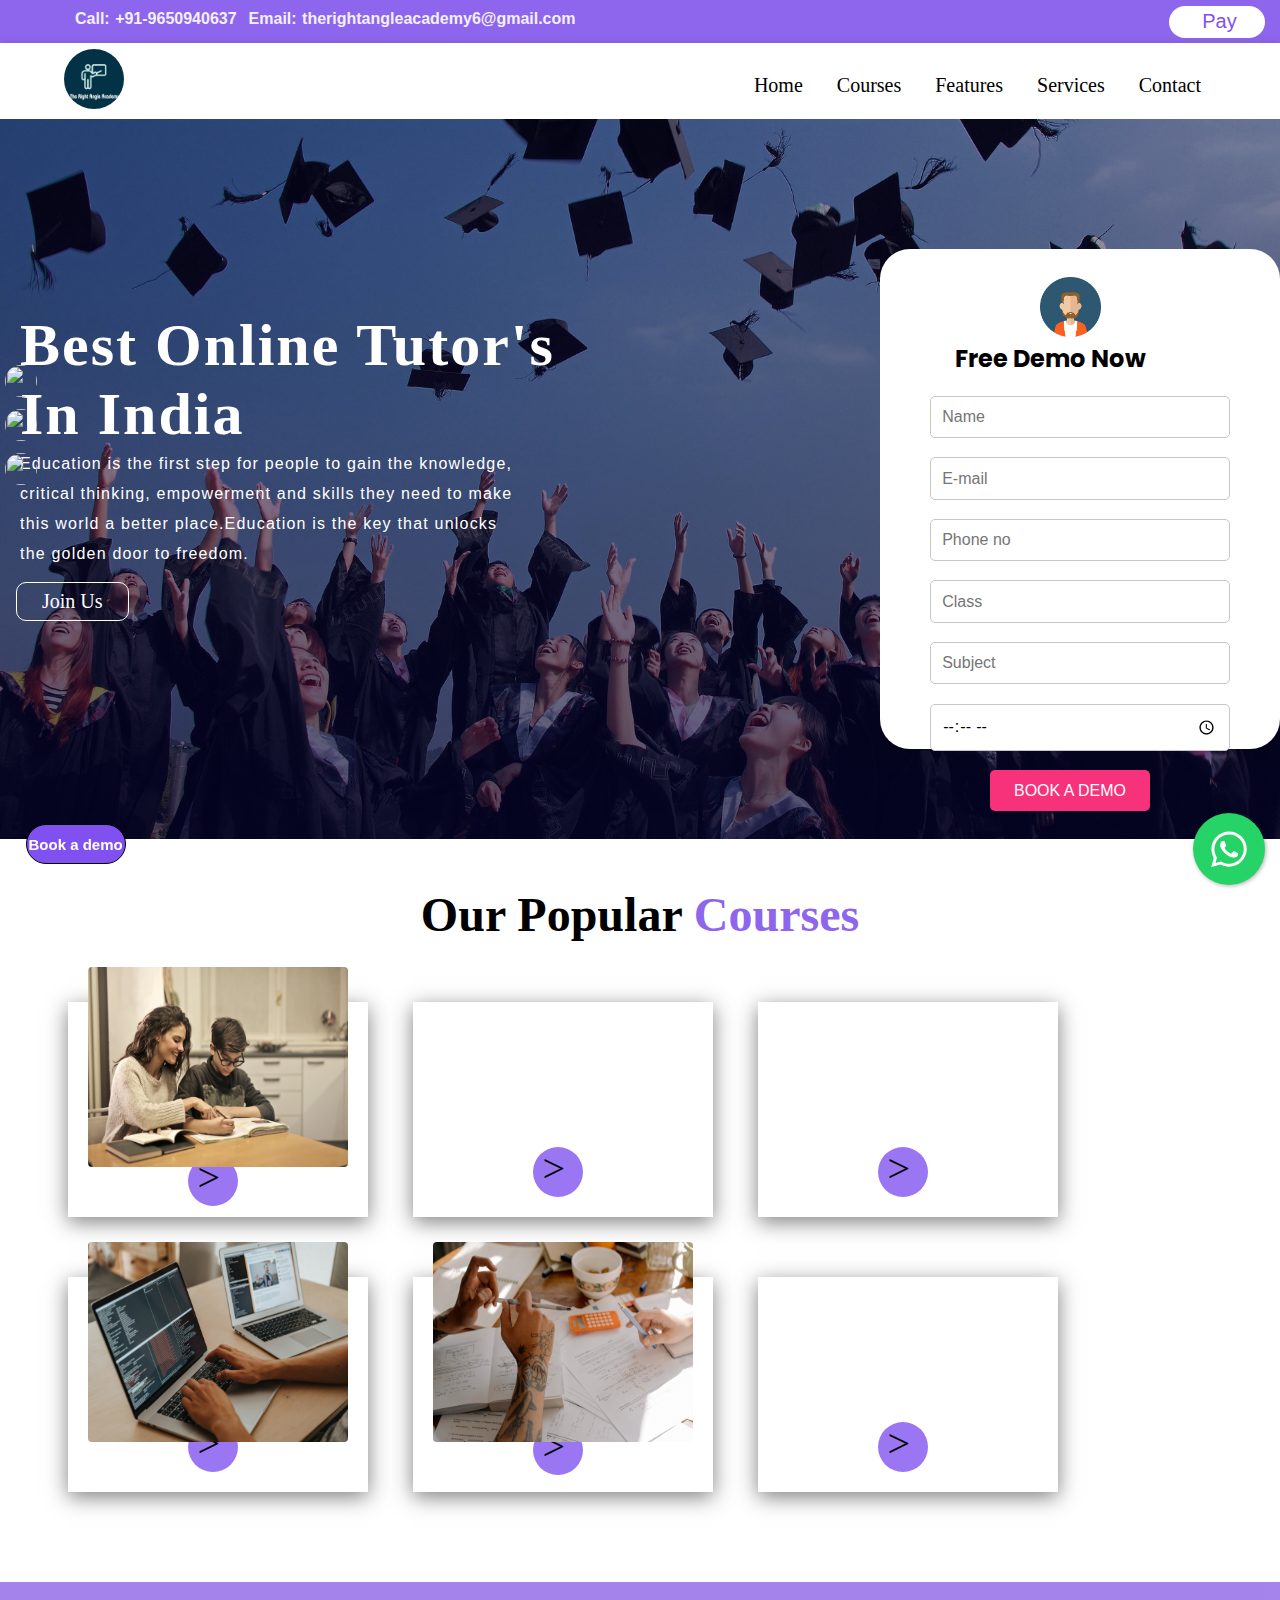
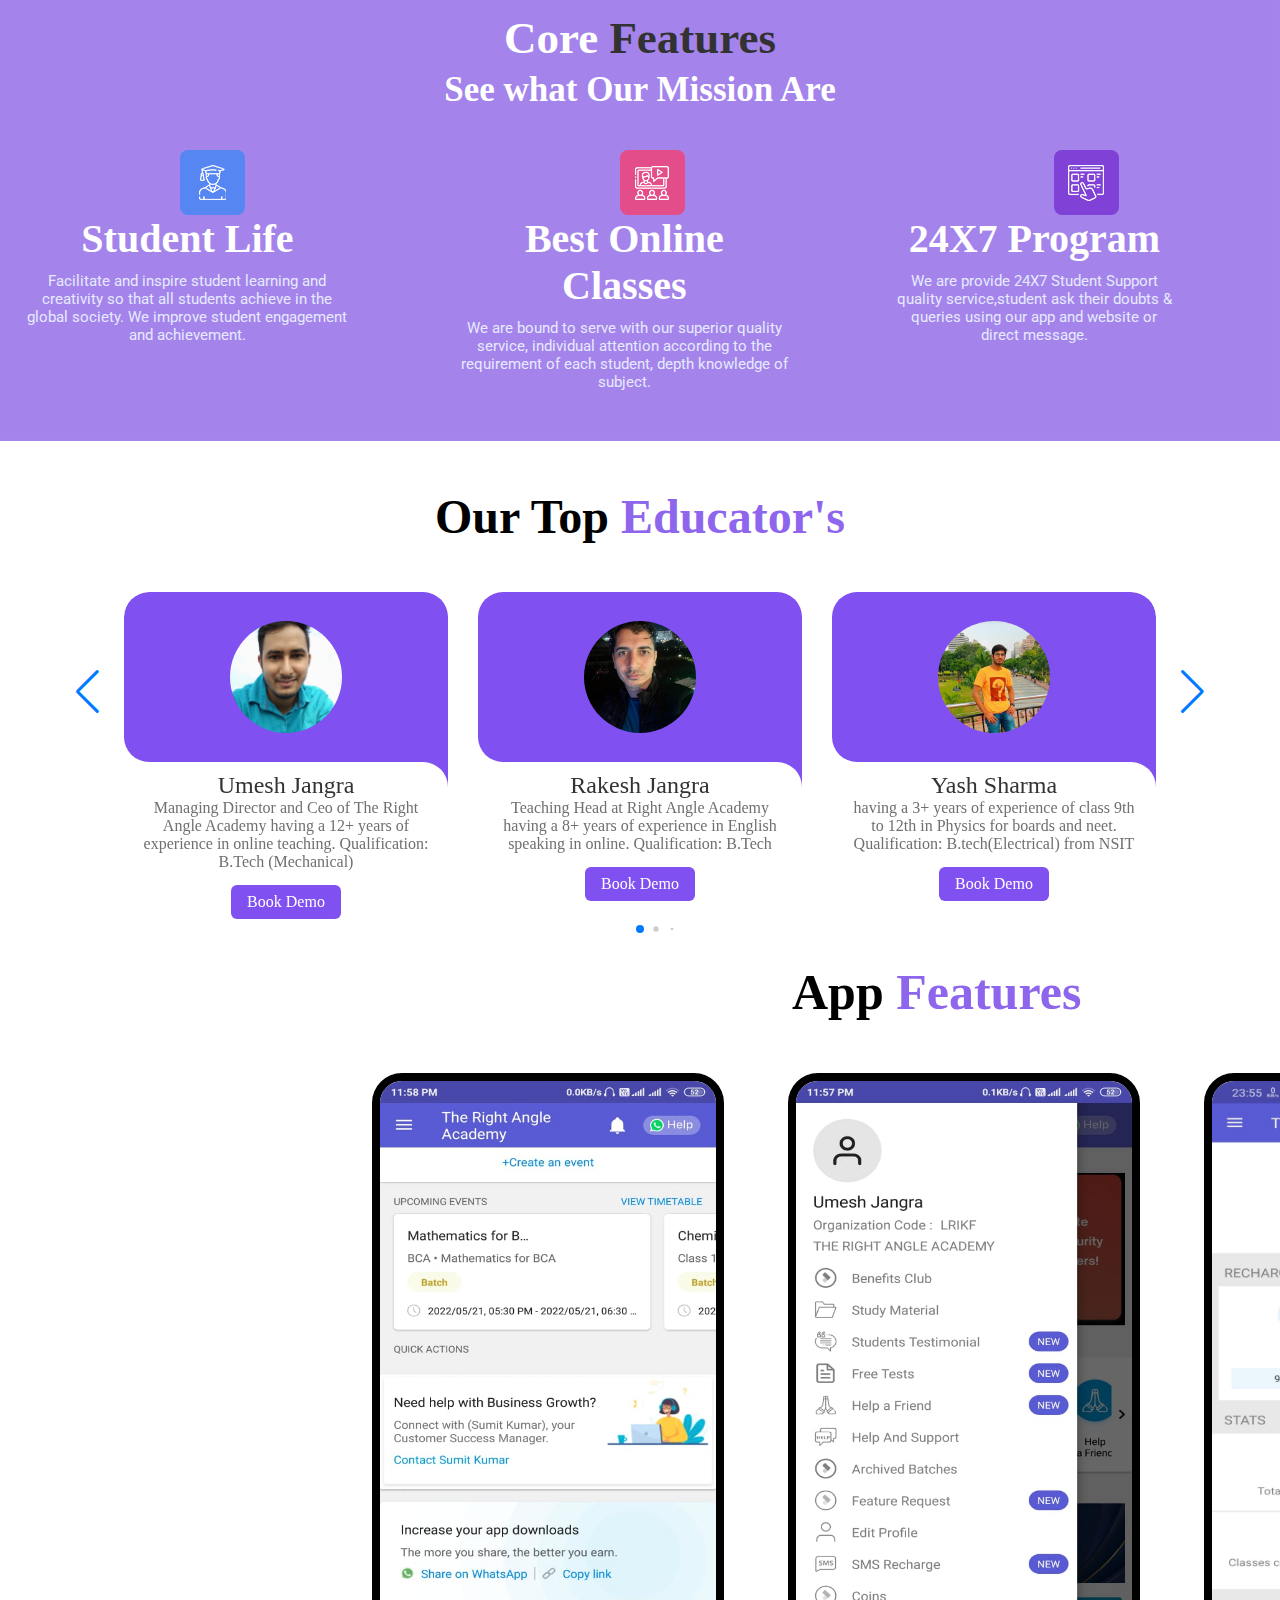
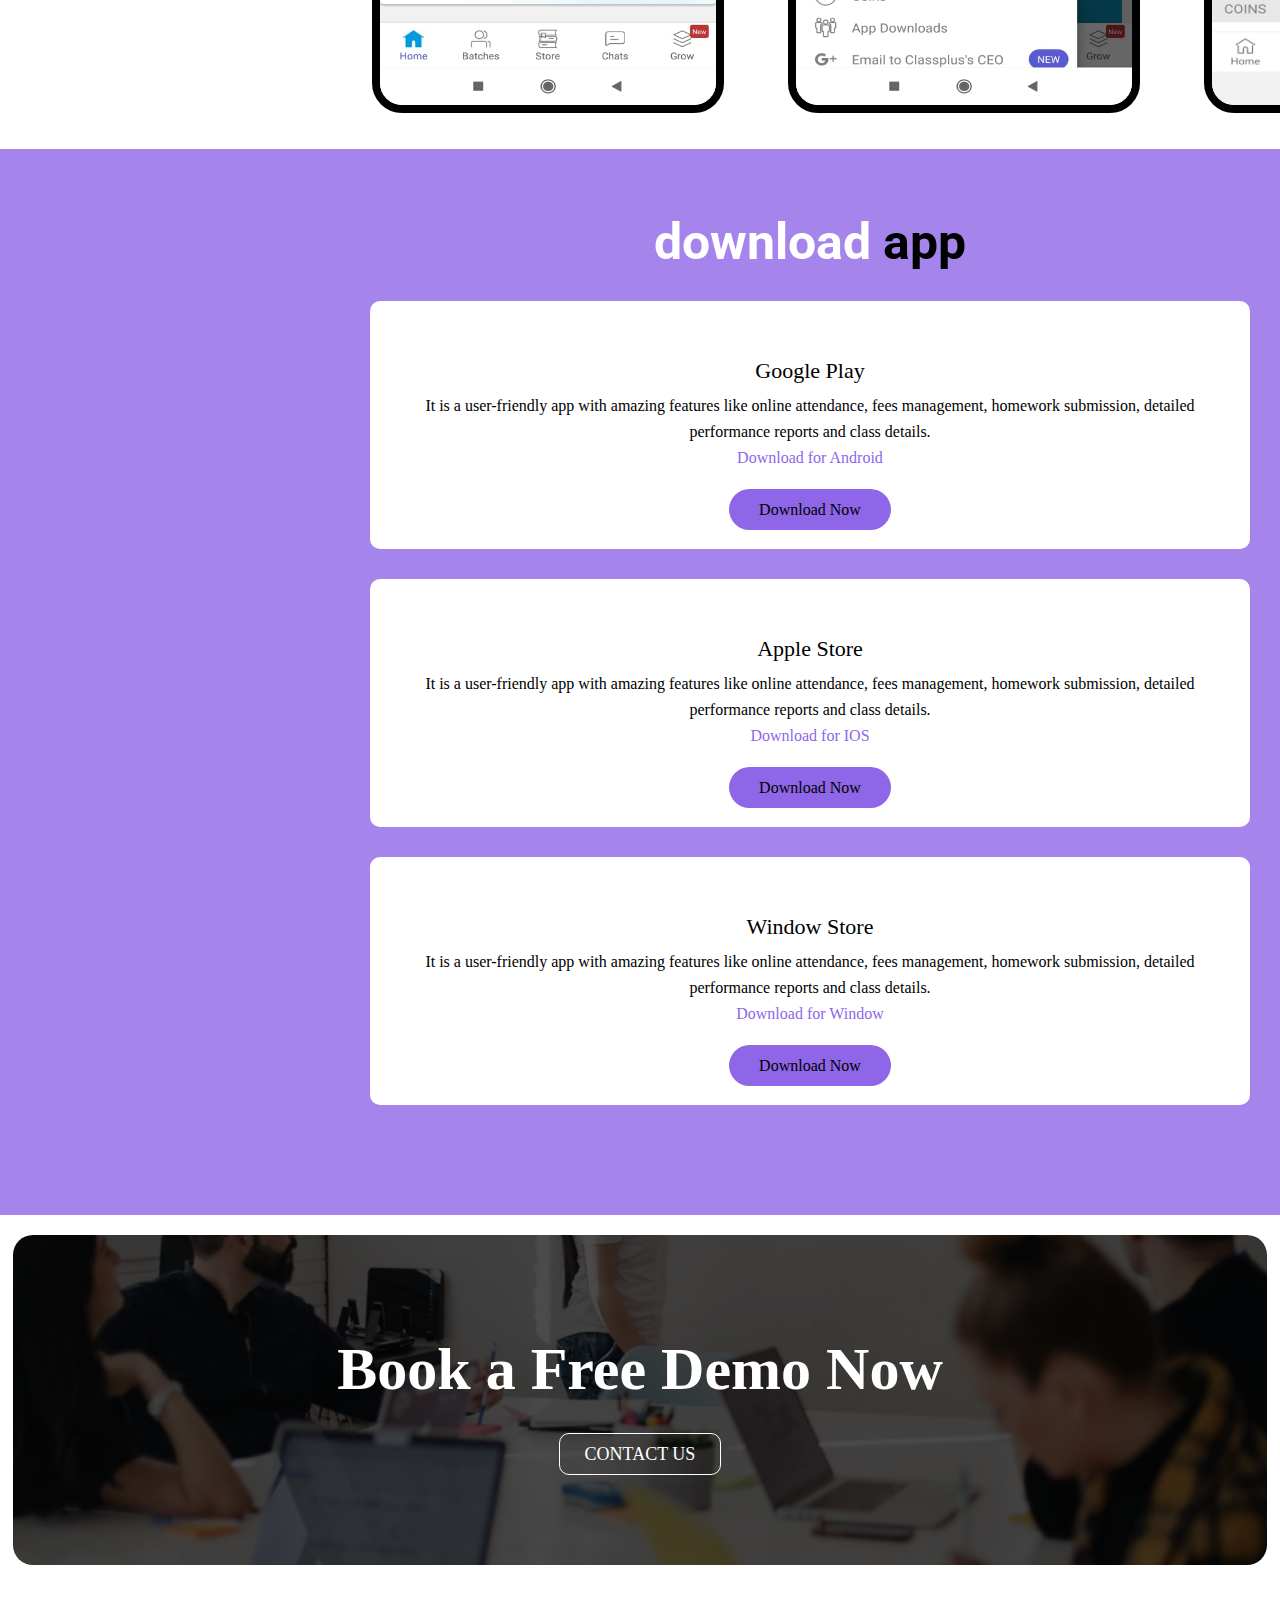
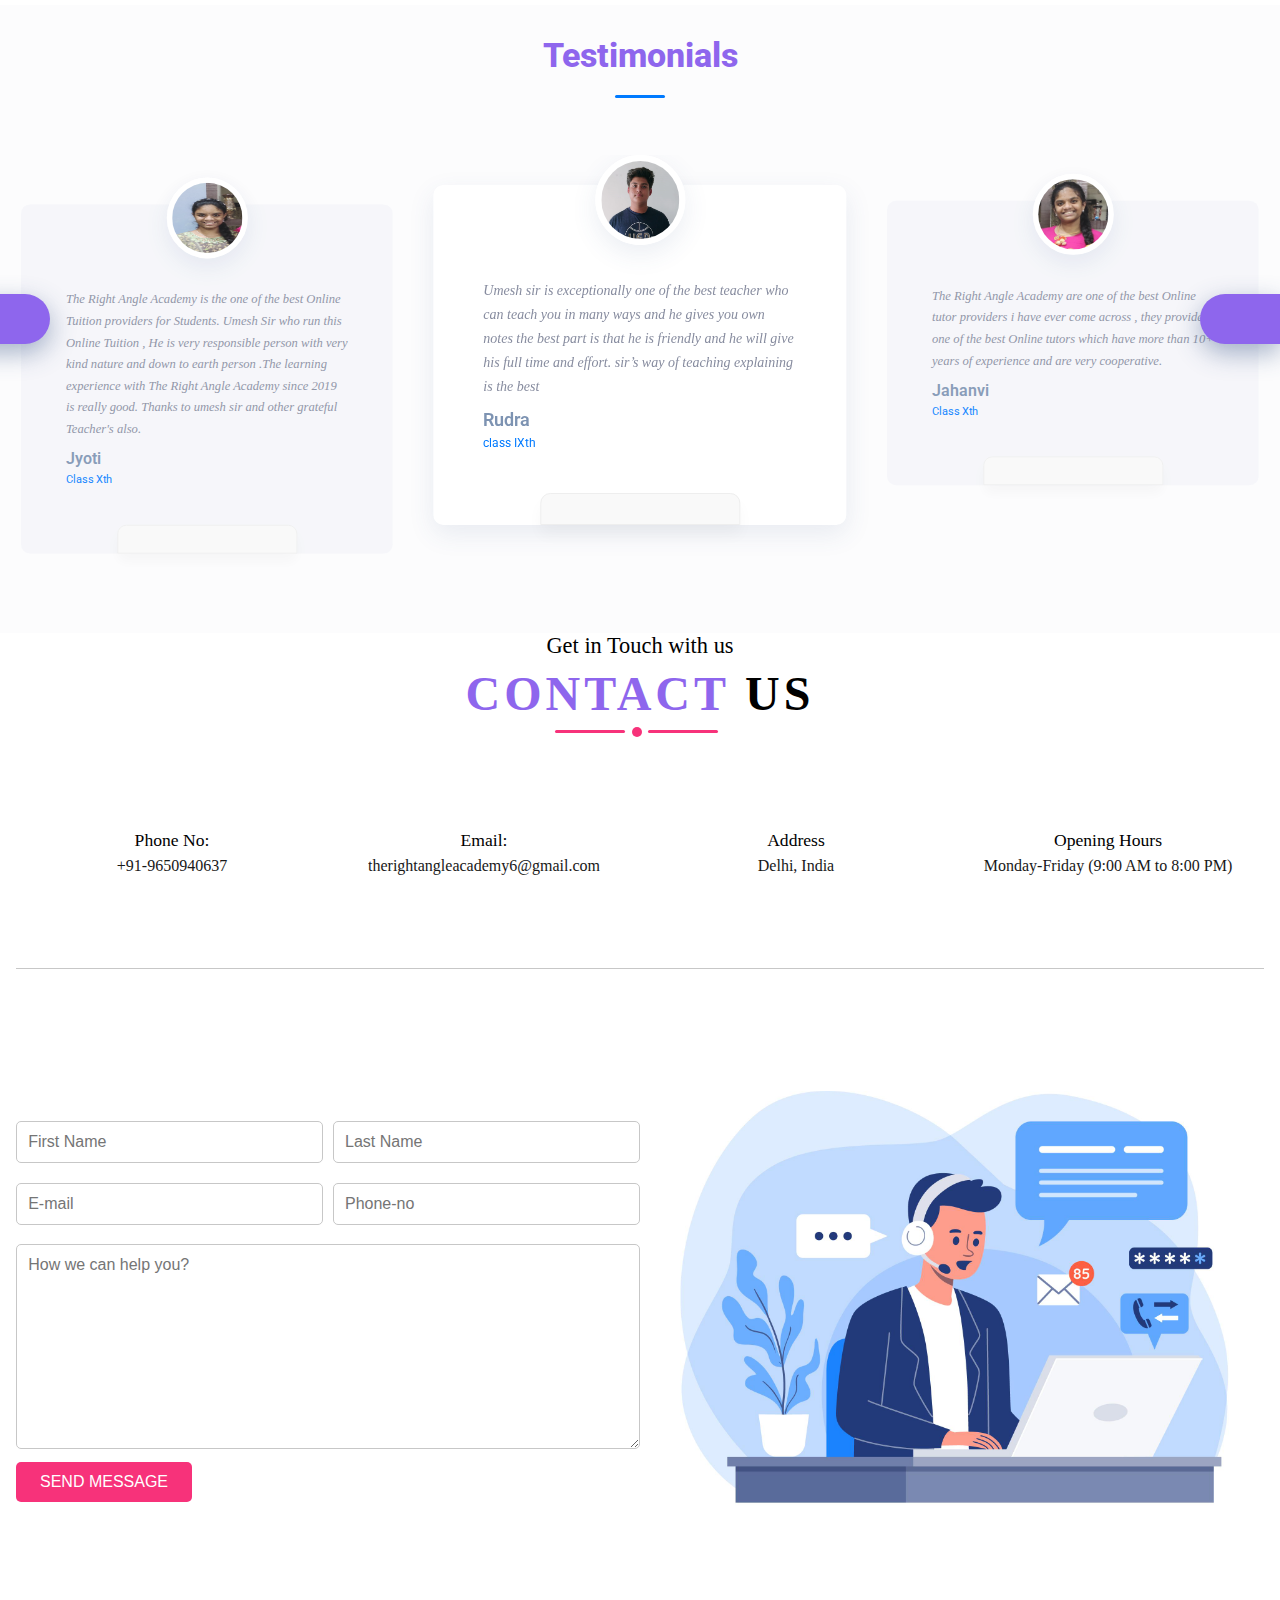
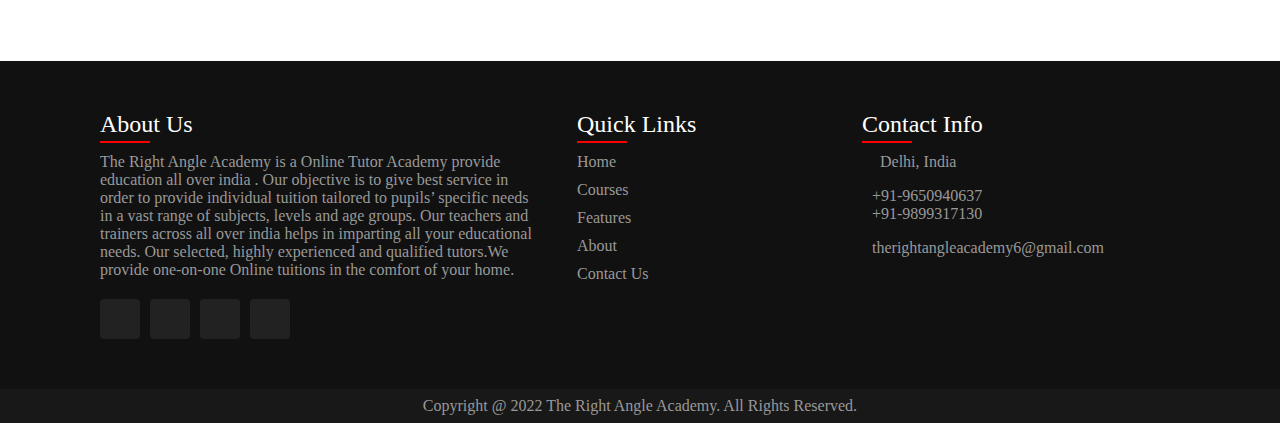
==== commit f09f9d84: "Update index.html" ====
--- a/index.html
+++ b/index.html
@@ -156,7 +156,7 @@
                 </div>
                 <div class="content">
                     <h4>Coding & Web-Development</h4>
-                    <p>Beginner Courses ,Advance Courses For kids age group +5 For Teenagers age group 13 to 18.</p>
+                    <p>Beginner Courses ,Advance Courses For kids age group +5 For Teenagers.</p>
                 </div>
                 <div class="container-btn">
                     <h3 id="button-4">></h3>
@@ -839,4 +839,4 @@
 <script type="text/javascript" src="floating-wpp.min.js"></script>
 <script src="https://unpkg.com/swiper@8/swiper-bundle.min.js"></script>
 
-</html>+</html>
